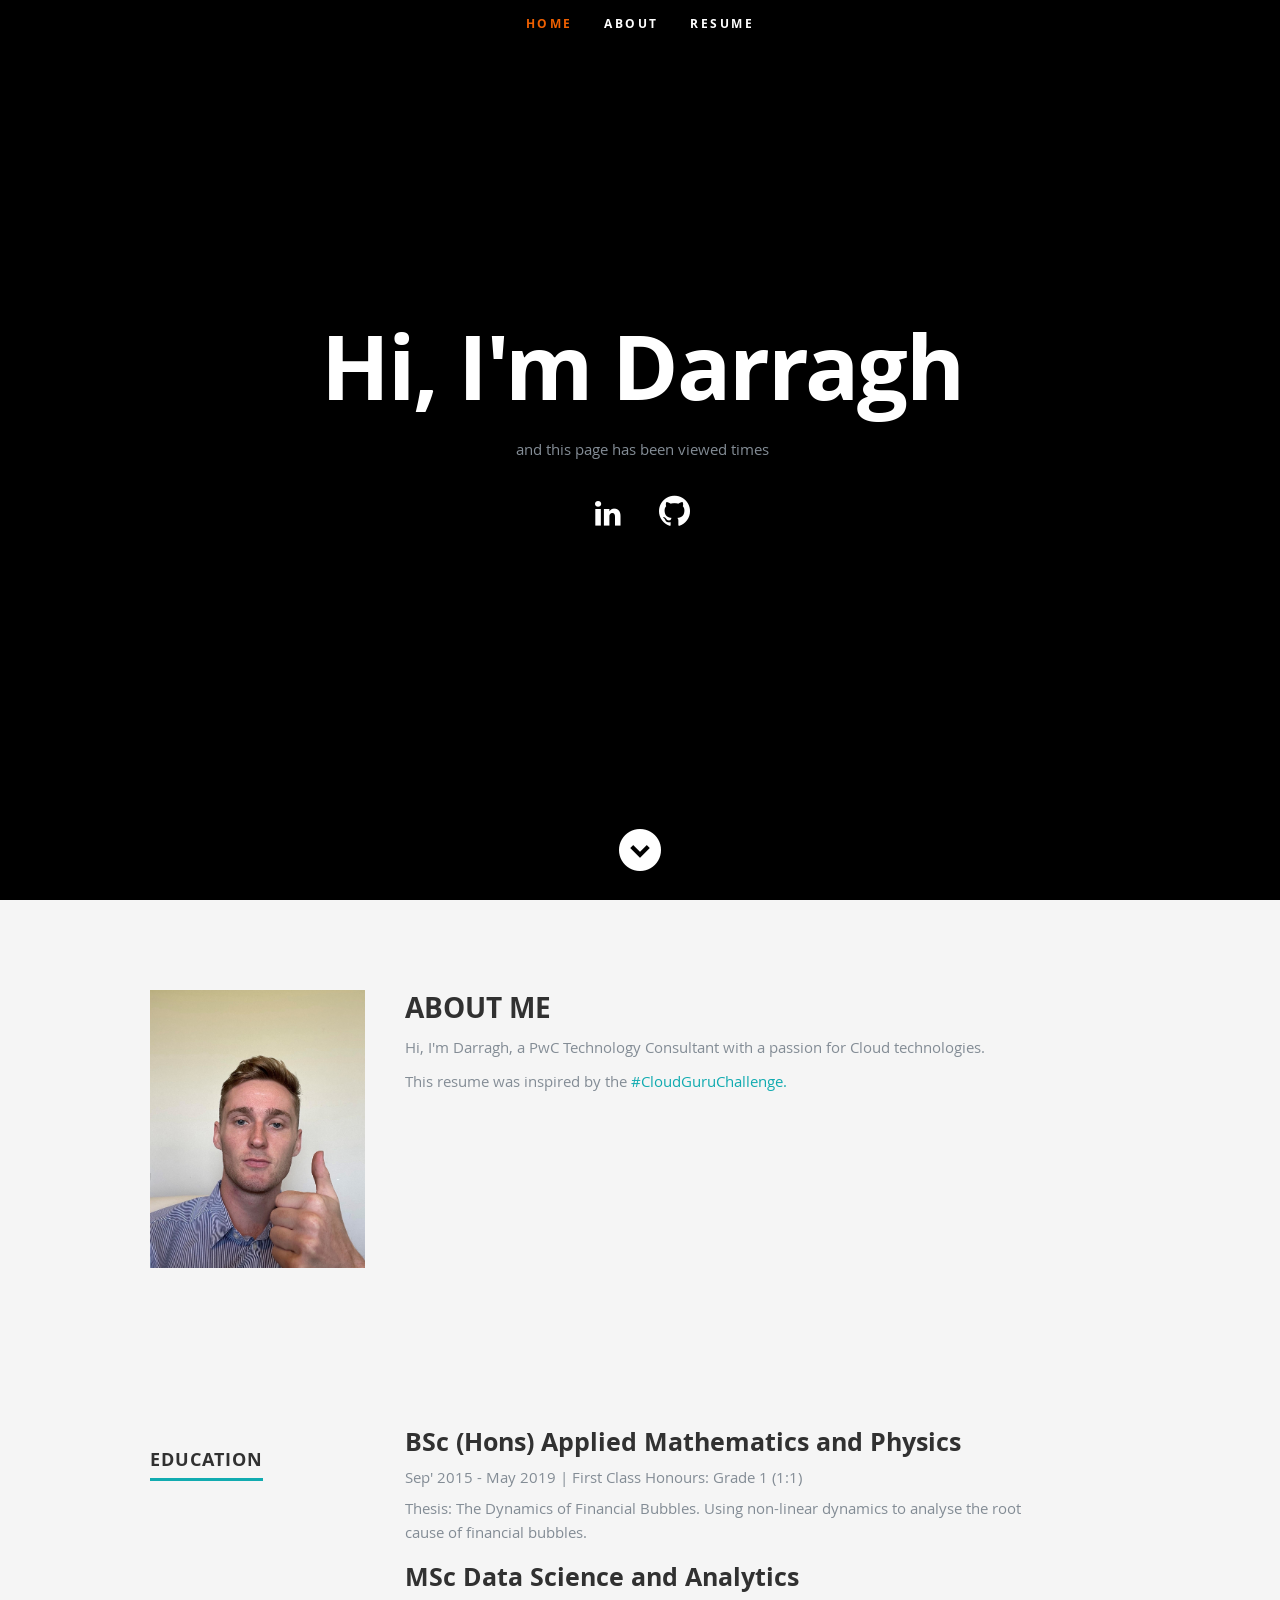
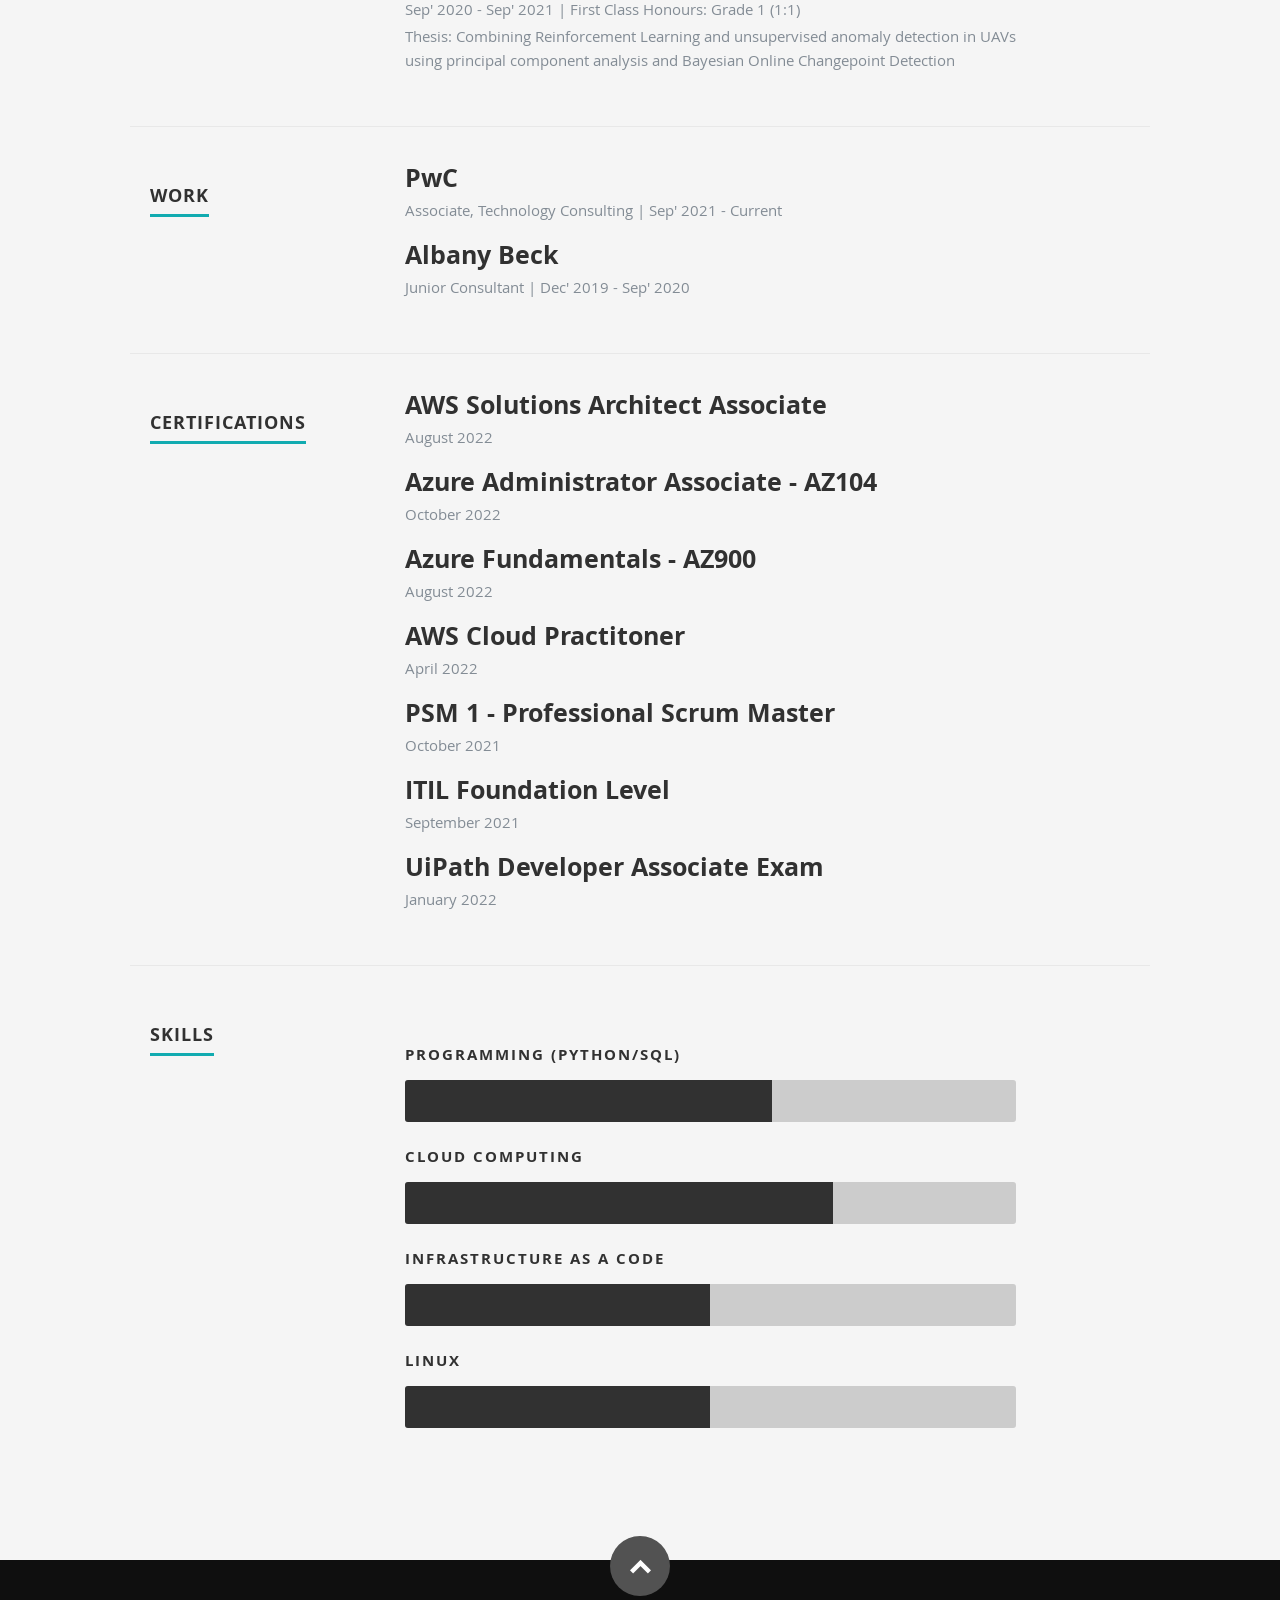
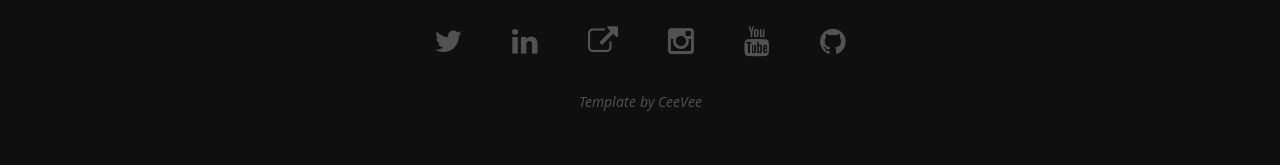
==== index.html @ 1f564bce "second commit - fixing links" ====
<!DOCTYPE html>
<!--[if lt IE 8 ]><html class="no-js ie ie7" lang="en"> <![endif]-->
<!--[if IE 8 ]><html class="no-js ie ie8" lang="en"> <![endif]-->
<!--[if (gte IE 8)|!(IE)]><!--><html class="no-js" lang="en"> <!--<![endif]-->
<head>

   <!--- Basic Page Needs
   ================================================== -->
   <meta charset="utf-8">
	<title>Darragh's Resume</title>
	<meta name="description" content="">
	<meta name="author" content="">

   <!-- Mobile Specific Metas
   ================================================== -->
	<meta name="viewport" content="width=device-width, initial-scale=1, maximum-scale=1">

	<!-- CSS
    ================================================== -->
   <link rel="stylesheet" href="css/default.css">
	<link rel="stylesheet" href="css/layout.css">
   <link rel="stylesheet" href="css/media-queries.css">
   <link rel="stylesheet" href="css/magnific-popup.css">

   <!-- Script
   ================================================== -->
   <script src="js/modernizr.js"></script>
   <script src="main.js"></script>

   <!-- Favicons
	================================================== -->
	<link rel="shortcut icon" href="favicon.png" >

</head>

<body>

   <!-- Header
   ================================================== -->
   <header id="home">

      <nav id="nav-wrap">

         <a class="mobile-btn" href="#nav-wrap" title="Show navigation">Show navigation</a>
	      <a class="mobile-btn" href="#" title="Hide navigation">Hide navigation</a>

         <ul id="nav" class="nav">
            <li class="current"><a class="smoothscroll" href="#home">Home</a></li>
            <li><a class="smoothscroll" href="#about">About</a></li>
	         <li><a class="smoothscroll" href="#resume">Resume</a></li>
         </ul> <!-- end #nav -->

      </nav> <!-- end #nav-wrap -->

      <div class="row banner">
         <div class="banner-text">
            <h1 class="responsive-headline">Hi, I'm Darragh</h1>
            
            <p>and this page has been viewed <a id="counter"></a> times </p>
            <ul class="social">
                <li><a href="www.linkedin.com/in/darragh-corkery"><i class="fa fa-linkedin"></i></a></li>
                <li><a href="https://github.com/DCorkery97/LearningCloud"><i class="fa fa-github" style="font-size:36px"></i></i></a></li>
            </ul>
         </div>
      </div>

      <p class="scrolldown">
         <a class="smoothscroll" href="#about"><i class="icon-down-circle"></i></a>
      </p>

   </header> <!-- Header End -->


   <!-- About Section
   ================================================== -->
   <section id="about" style="padding: 90px 0 72px; background: whitesmoke;">

      <div class="row">

         <div class="three columns">

            <img class="profile-pic"  src="images/headshot2.jpg" alt="" />

         </div>

         <div class="nine columns main-col">

            <h2>ABOUT ME</h2>

            <p> Hi, I'm Darragh, a PwC Technology Consultant with a passion for Cloud technologies. 
               
         </br>
      </br>
       This resume was inspired by the <span><a href="https://acloudguru.com/blog/engineering/cloudguruchallenge-your-resume-in-azure"> #CloudGuruChallenge.</a></span>
            

         </div> <!-- end .main-col -->

      </div>

   </section> <!-- About Section End-->


   <!-- Resume Section
   ================================================== -->
   <section id="resume">

      <!-- Education
      ----------------------------------------------- -->
      <div class="row education">

        <div class="three columns header-col">
           <h1><span>Education</span></h1>
        </div>

        <div class="nine columns main-col">

           <div class="row item">

              <div class="twelve columns">

                 <h3>BSc (Hons) Applied Mathematics and Physics</h3>
                 <br class="info"><em class="date">Sep' 2015 - May 2019 | First Class Honours: Grade 1 (1:1) </br>
                  <p class="Descripton">Thesis: The Dynamics of Financial Bubbles. Using non-linear dynamics to analyse the root cause of financial bubbles. </p>

              </div>

           </div> <!-- item end -->

           <div class="row item">

              <div class="twelve columns">

                 <h3>MSc Data Science and Analytics</h3>
                 <br class="info"><em class="date">Sep' 2020 - Sep' 2021 | First Class Honours: Grade 1 (1:1) </br>
                 <p class="Descripton">Thesis: Combining Reinforcement Learning and unsupervised anomaly detection in UAVs using principal component analysis and Bayesian Online Changepoint Detection</p>

              </div>

           </div> <!-- item end -->

           </div> <!-- item end -->

        </div> <!-- main-col end -->

     </div> <!-- End Education -->
      
      <!-- Work
      ----------------------------------------------- -->
      <div class="row work">

         <div class="three columns header-col">
            <h1><span>Work</span></h1>
         </div>

         <div class="nine columns main-col">

            <div class="row item">

               <div class="twelve columns">

                  <h3>PwC</h3>
                  <br class="info"><em class="date"></em>Associate, Technology Consulting | Sep' 2021 - Current </br>
                  <p></p> 
                 

               </div>

            </div> <!-- item end -->

            <div class="row item">

               <div class="twelve columns">

                  <h3>Albany Beck</h3>
                  <br class="info"><em class="date"></em> Junior Consultant | Dec' 2019 - Sep' 2020 </br>
                  <p></p> 

               

               </div>

            

            </div> <!-- item end -->

         </div> <!-- main-col end -->

      </div> <!-- End Work -->
      <div class="row education">

        <div class="three columns header-col">
           <h1><span>Certifications</span></h1>
        </div>

        <div class="nine columns main-col">

           <div class="row item">

              <div class="twelve columns">

                 <h3>AWS Solutions Architect Associate</h3>
                 <br class="info"><em class="date"></em> August 2022</br>
                 <p></p> 

              </div>

           </div> <!-- item end -->

           
           <div class="row item">

            <div class="twelve columns">

               <h3>Azure Administrator Associate - AZ104</h3>
               <br class="info"><em class="date"></em> October 2022</br>
               <p></p> 

            </div>
         

           </div> <!-- item end -->


           <div class="row item">

            <div class="twelve columns">

               <h3>Azure Fundamentals - AZ900</h3>
               <br class="info"><em class="date"></em> August 2022</br>
               <p></p> 

            </div>
         

           </div> <!-- item end -->
           
           <div class="row item">

            <div class="twelve columns">

               <h3>AWS Cloud Practitoner</h3>
               <br class="info"><em class="date"></em> April 2022</br>
               <p></p> 

            </div>
         

           </div> <!-- item end -->
           
           <div class="row item">

            <div class="twelve columns">

               <h3>PSM 1 - Professional Scrum Master</h3>
               <br class="info"><em class="date"></em> October 2021</br>
               <p></p> 

            </div>
         

           </div> <!-- item end -->
           
           <div class="row item">

            <div class="twelve columns">

               <h3>ITIL Foundation Level</h3>
               <br class="info"><em class="date"></em> September 2021</br>
               <p></p> 

            </div>
         

           </div> <!-- item end -->
           
           <div class="row item">

            <div class="twelve columns">

               <h3>UiPath Developer Associate Exam</h3>
               <br class="info"><em class="date"></em> January 2022</br>
               <p></p> 

            </div>
         

           </div> <!-- item end -->

        </div> <!-- main-col end -->

     </div> <!-- End Education -->

     <!-- Skills
      ----------------------------------------------- -->
      <div class="row skill">

         <div class="three columns header-col">
            <h1><span>Skills</span></h1>
         </div>

         <div class="nine columns main-col">

            </p>

				<div class="bars">

				   <ul class="skills">
					   <li><span class="bar-expand python"></span><em>Programming (Python/SQL)</em></li>
                  <li><span class="bar-expand cloud"></span><em>Cloud Computing</em></li>
						<li><span class="bar-expand iac"></span><em>Infrastructure as a code</em></li>
						<li><span class="bar-expand cli"></span><em> Linux</em></li>
					</ul>

				</div><!-- end skill-bars -->

			</div> <!-- main-col end -->

      </div> <!-- End skills -->

      

   </section> <!-- Resume Section End-->


   <!-- footer
   ================================================== -->
   <footer>

      <div class="row">

         <div class="twelve columns">

            <ul class="social-links">
               <li><a href="https://twitter.com/madebygps"><i class="fa fa-twitter"></i></a></li>
               <li><a href="https://linkedin.com/in/gwyneth-pena"><i class="fa fa-linkedin"></i></a></li>
               <li><a href="https://madebygps.com"><i class="fa fa-external-link"></i></a></li>
               <li><a href="https://instagram.com/madebygps"><i class="fa fa-instagram"></i></a></li>
               <li><a href="https://youtube.com/madebygps"><i class="fa fa-youtube"></i></a></li>
               <li><a href="https://github.com/madebygps/cgc-azure-resume"><i class="fa fa-github"></i></a></li>
            </ul>

            <ul class="copyright">
               <a href="https://www.styleshout.com/free-templates/ceevee/"> Template by CeeVee </a>
                
            </ul>

         </div>

         <div id="go-top"><a class="smoothscroll" title="Back to Top" href="#home"><i class="icon-up-open"></i></a></div>

      </div>

   </footer> <!-- Footer End-->

   <!-- Java Script
   ================================================== -->
   <script src="http://ajax.googleapis.com/ajax/libs/jquery/1.10.2/jquery.min.js"></script>
   <script>window.jQuery || document.write('<script src="js/jquery-1.10.2.min.js"><\/script>')</script>
   <script type="text/javascript" src="js/jquery-migrate-1.2.1.min.js"></script>

   <script src="js/jquery.flexslider.js"></script>
   <script src="js/waypoints.js"></script>
   <script src="js/jquery.fittext.js"></script>
   <script src="js/magnific-popup.js"></script>
   <script src="js/init.js"></script>

</body>

</html>
---- css/default.css ----
/*
=====================================================================
*   Ceevee v1.0 Default Stylesheet
*   url: styleshout.com
*   03-17-2014
=====================================================================

TOC:
a. Webfonts and Icon fonts
b. Reset
c. Default Styles
   1. Basic
   2. Typography
   3. Links
   4. Images
   5. Buttons
   6. Forms
d. Grid
e. Others
   1. Clearing
   2. Misc

=====================================================================  */

/* ------------------------------------------------------------------ */
/* a. Webfonts and Icon fonts
 ------------------------------------------------------------------ */

@import url("fonts.css");
@import url("fontello/css/fontello.css");
@import url("font-awesome/css/font-awesome.min.css");

/* ------------------------------------------------------------------
/* b. Reset
      Adapted from:
      Normalize.css - https://github.com/necolas/normalize.css/
      HTML5 Doctor Reset - html5doctor.com/html-5-reset-stylesheet/
/* ------------------------------------------------------------------ */

html, body, div, span, object, iframe,
h1, h2, h3, h4, h5, h6, p, blockquote, pre,
abbr, address, cite, code,
del, dfn, em, img, ins, kbd, q, samp,
small, strong, sub, sup, var,
b, i,
dl, dt, dd, ol, ul, li,
fieldset, form, label, legend,
table, caption, tbody, tfoot, thead, tr, th, td,
article, aside, canvas, details, figcaption, figure,
footer, header, hgroup, menu, nav, section, summary,
time, mark, audio, video {
   margin: 0;
   padding: 0;
   border: 0;
   outline: 0;
   font-size: 100%;
   vertical-align: baseline;
   background: transparent;
}

article,aside,details,figcaption,figure,
footer,header,hgroup,menu,nav,section {
   display: block;
}

audio,
canvas,
video {
   display: inline-block;
}

audio:not([controls]) {
   display: none;
   height: 0;
}

[hidden] { display: none; }

code, kbd, pre, samp {
   font-family: monospace, serif;
   font-size: 1em;
}

pre {
   white-space: pre;
   white-space: pre-wrap;
   word-wrap: break-word;
}

blockquote, q { quotes: &#8220 &#8220; }

blockquote:before, blockquote:after,
q:before, q:after {
   content: '';
   content: none;
}

ins {
   background-color: #ff9;
   color: #000;
   text-decoration: none;
}

mark {
   background-color: #A7F4F6;
   color: #555;
}

del { text-decoration: line-through; }

abbr[title], dfn[title] {
   border-bottom: 1px dotted;
   cursor: help;
}

table {
   border-collapse: collapse;
   border-spacing: 0;
}


/* ------------------------------------------------------------------ */
/* c. Default and Basic Styles
      Adapted from:
      Skeleton CSS Framework - http://www.getskeleton.com/
      Typeplate Typographic Starter Kit - http://typeplate.com/
/* ------------------------------------------------------------------ */

/*  1. Basic  ------------------------------------------------------- */

*,
*:before,
*:after {
   -moz-box-sizing: border-box;
   -webkit-box-sizing: border-box;
   box-sizing: border-box;
}

html {
   font-size: 62.5%;
   -webkit-font-smoothing: antialiased;
}

body {
   background: #fff;
   font-family: 'opensans-regular', sans-serif;
   font-weight: normal;
   font-size: 15px;
   line-height: 30px;
	color: #838C95;

   -webkit-font-smoothing: antialiased; /* Fix for webkit rendering */
	-webkit-text-size-adjust: 100%;
}

/*  2. Typography
       Vertical rhythm with leading derived from 6
--------------------------------------------------------------------- */

h1, h2, h3, h4, h5, h6 {
   color: #313131;
	font-family: 'opensans-bold', sans-serif;
   font-weight: normal;
}
h1 a, h2 a, h3 a, h4 a, h5 a, h6 a { font-weight: inherit; }
h1 { font-size: 38px; line-height: 42px; margin-bottom: 12px; letter-spacing: -1px; }
h2 { font-size: 28px; line-height: 36px; margin-bottom: 6px; }
h3 { font-size: 22px; line-height: 30px; margin-bottom: 12px; }
h4 { font-size: 20px; line-height: 30px; margin-bottom: 6px; }
h5 { font-size: 18px; line-height: 30px; }
h6 { font-size: 14px; line-height: 30px; }
.subheader { }

p { margin: 0 0 30px 0; }
p img { margin: 0; }
p.lead {
   font: 19px/36px 'opensans-light', sans-serif;
   margin-bottom: 18px;
}

/* for 'em' and 'strong' tags, font-size and line-height should be same with
the body tag due to rendering problems in some browsers */
em { font: 15px/30px 'opensans-italic', sans-serif; }
strong, b { font: 15px/30px 'opensans-bold', sans-serif; }
small { font-size: 11px; line-height: inherit; }

/*	Blockquotes */
blockquote {
   margin: 30px 0px;
   padding-left: 40px;
   position: relative;
}
blockquote:before {
   content: "\201C";
   opacity: 0.45;
   font-size: 80px;
   line-height: 0px;
   margin: 0;
   font-family: arial, sans-serif;

   position: absolute;
   top:  30px;
	left: 0;
}
blockquote p {
   font-family: 'librebaskerville-italic', serif;
   padding: 0;
   font-size: 18px;
   line-height: 36px;
}
blockquote cite {
   display: block;
   font-size: 12px;
   font-style: normal;
   line-height: 18px;
}
blockquote cite:before { content: "\2014 \0020"; }
blockquote cite a,
blockquote cite a:visited { color: #8B9798; border: none }

/* ---------------------------------------------------------------------
/*  Pull Quotes Markup
/*
    <aside class="pull-quote">
		<blockquote>
			<p></p>
		</blockquote>
	 </aside>
/*
/* --------------------------------------------------------------------- */
.pull-quote {
   position: relative;
	padding: 18px 30px 18px 0px;
}
.pull-quote:before,
.pull-quote:after {
	height: 1em;
	opacity: 0.45;
	position: absolute;
	font-size: 80px;
   font-family: Arial, Sans-Serif;
}
.pull-quote:before {
	content: "\201C";
	top:  33px;
	left: 0;
}
.pull-quote:after {
	content: '\201D';
	bottom: -33px;
	right: 0;
}
.pull-quote blockquote {
   margin: 0;
}
.pull-quote blockquote:before {
   content: none;
}

/* Abbreviations */
abbr {
   font-family: 'opensans-bold', sans-serif;
	font-variant: small-caps;
	text-transform: lowercase;
   letter-spacing: .5px;
	color: gray;
}
abbr:hover { cursor: help; }

/* drop cap */
.drop-cap:first-letter {
	float: left;
	margin: 0;
	padding: 14px 6px 0 0;
	font-size: 84px;
	font-family: /* Copperplate */ 'opensans-bold', sans-serif;
   line-height: 60px;
	text-indent: 0;
	background: transparent;
	color: inherit;
}

hr { border: solid #E3E3E3; border-width: 1px 0 0; clear: both; margin: 11px 0 30px; height: 0; }


/*  3. Links  ------------------------------------------------------- */

a, a:visited {
   text-decoration: none;
   outline: 0;
   color: #11ABB0;

   -webkit-transition: color .3s ease-in-out;
   -moz-transition: color .3s ease-in-out;
   -o-transition: color .3s ease-in-out;
   transition: color .3s ease-in-out;
}
a:hover, a:focus { color: #313131; }
p a, p a:visited { line-height: inherit; }


/*  4. List  --------------------------------------------------------- */

ul, ol { margin-bottom: 24px; margin-top: 12px; }
ul { list-style: none outside; }
ol { list-style: decimal; }
ol, ul.square, ul.circle, ul.disc { margin-left: 30px; }
ul.square { list-style: square outside; }
ul.circle { list-style: circle outside; }
ul.disc { list-style: disc outside; }
ul ul, ul ol,
ol ol, ol ul { margin: 6px 0 6px 30px; }
ul ul li, ul ol li,
ol ol li, ol ul li { margin-bottom: 6px; }
li { line-height: 18px; margin-bottom: 12px; }
ul.large li { }
li p { }

/* ---------------------------------------------------------------------
/*  Stats Tab Markup

    <ul class="stats-tabs">
		<li><a href="#">[value]<b>[name]</b></a></li>
	 </ul>

    Extend this object into your markup.
/*
/* --------------------------------------------------------------------- */
.stats-tabs {
   padding: 0;
   margin: 24px 0;
}
.stats-tabs li {
	display: inline-block;
	margin: 0 10px 18px 0;
	padding: 0 10px 0 0;
	border-right: 1px solid #ccc;
}
.stats-tabs li:last-child {
	margin: 0;
	padding: 0;
	border: none;
}
.stats-tabs li a {
	display: inline-block;
	font-size: 22px;
	font-family: 'opensans-bold', sans-serif;
   border: none;
   color: #313131;
}
.stats-tabs li a:hover {
   color:#11ABB0;
}
.stats-tabs li a b {
	display: block;
	margin: 6px 0 0 0;
	font-size: 13px;
	font-family: 'opensans-regular', sans-serif;
   color: #8B9798;
}

/* definition list */
dl { margin: 12px 0; }
dt { margin: 0; color:#11ABB0; }
dd { margin: 0 0 0 20px; }

/* Lining Definition Style Markup */
.lining dt,
.lining dd {
	display: inline;
	margin: 0;
}
.lining dt + dt:before,
.lining dd + dt:before {
	content: "\A";
	white-space: pre;
}
.lining dd + dd:before {
	content: ", ";
}
.lining dd:before {
	content: ": ";
	margin-left: -0.2em;
}

/* Dictionary Definition Style Markup */
.dictionary-style dt {
	display: inline;
	counter-reset: definitions;
}
.dictionary-style dt + dt:before {
	content: ", ";
	margin-left: -0.2em;
}
.dictionary-style dd {
	display: block;
	counter-increment: definitions;
}
.dictionary-style dd:before {
	content: counter(definitions, decimal) ". ";
}

/* Pagination */
.pagination {
   margin: 36px auto;
   text-align: center;
}
.pagination ul li {
   display: inline-block;
   margin: 0;
   padding: 0;
}
.pagination .page-numbers {
   font: 15px/18px 'opensans-bold', sans-serif;
   display: inline-block;
   padding: 6px 10px;
   margin-right: 3px;
   margin-bottom: 6px;
	color: #6E757C;
	background-color: #E6E8EB;

	-webkit-transition: all 200ms ease-in-out;
	-moz-transition: all 200ms ease-in-out;
	-o-transition: all 200ms ease-in-out;
	-ms-transition: all 200ms ease-in-out;
	transition: all 200ms ease-in-out;

   -moz-border-radius: 3px;
   -webkit-border-radius: 3px;
   -khtml-border-radius: 3px;
	border-radius: 3px;
}
.pagination .page-numbers:hover {
   background: #838A91;
   color: #fff;
}
.pagination .current,
.pagination .current:hover {
   background-color: #11ABB0;
   color: #fff;
}
.pagination .inactive,
.pagination .inactive:hover {
   background-color: #E6E8EB;
	color: #A9ADB2;
}
.pagination .prev, .pagination .next {}

/*  5. Images  --------------------------------------------------------- */

img {
   max-width: 100%;
   height: auto;
}
img.pull-right { margin: 12px 0px 0px 18px; }
img.pull-left { margin: 12px 18px 0px 0px; }

/*  6. Buttons  --------------------------------------------------------- */

.button,
.button:visited,
button,
input[type="submit"],
input[type="reset"],
input[type="button"] {
   font: 16px/30px 'opensans-bold', sans-serif;
   background: #11ABB0;
   display: inline-block;
	text-decoration: none;
   letter-spacing: 0;
   color: #fff;
	padding: 12px 20px;
	margin-bottom: 18px;
   border: none;
   cursor: pointer;
   height: auto;

   -webkit-transition: all .2s ease-in-out;
	-moz-transition: all .2s ease-in-out;
	-o-transition: all .2s ease-in-out;
	-ms-transition: all .2s ease-in-out;
	transition: all .2s ease-in-out;

   -moz-border-radius: 3px;
   -webkit-border-radius: 3px;
   -khtml-border-radius: 3px;
   border-radius: 3px;
}

.button:hover,
button:hover,
input[type="submit"]:hover,
input[type="reset"]:hover,
input[type="button"]:hover {
   background: #3d4145;
   color: #fff;
}

.button:active,
button:active,
input[type="submit"]:active,
input[type="reset"]:active,
input[type="button"]:active {
   background: #3d4145;
   color: #fff;
}

.button.full-width,
button.full-width,
input[type="submit"].full-width,
input[type="reset"].full-width,
input[type="button"].full-width {
	width: 100%;
	padding-left: 0 !important;
	padding-right: 0 !important;
	text-align: center;
}

/* Fix for odd Mozilla border & padding issues */
button::-moz-focus-inner,
input::-moz-focus-inner {
    border: 0;
    padding: 0;
}


/*  7. Forms  --------------------------------------------------------- */

form { margin-bottom: 24px; }
fieldset { margin-bottom: 24px; }

input[type="text"],
input[type="password"],
input[type="email"],
textarea,
select {
   display: block;
   padding: 18px 15px;
   margin: 0 0 24px 0;
   border: 0;
   outline: none;
   vertical-align: middle;
   min-width: 225px;
	max-width: 100%;
   font-size: 15px;
   line-height: 4px;
	color: #647373;
	background: #D3D9D9;

}
br {
  content: "";
  margin: 1em;
  display: block;
  font-size: 24%;
}

/* select { padding: 0;
   width: 220px;
   } */

input[type="text"]:focus,
input[type="password"]:focus,
input[type="email"]:focus,
textarea:focus {
   color: #B3B7BC;
	background-color: #3d4145;
}

textarea { min-height: 220px; }

label,
legend {
   font: 16px/24px 'opensans-bold', sans-serif;
	margin: 12px 0;
   color: #3d4145;
   display: block;
}
label span,
legend span {
	color: #8B9798;
   font: 14px/24px 'opensans-regular', sans-serif;
}

input[type="checkbox"],
input[type="radio"] {
    font-size: 15px;
    color: #737373;
}

input[type="checkbox"] { display: inline; }

/* ------------------------------------------------------------------ */
/* d. Grid
---------------------------------------------------------------------
   gutter = 40px.
/* ------------------------------------------------------------------ */

/* default
--------------------------------------------------------------- */
.row {
   width: 96%;
   max-width: 1020px;
   margin: 0 auto;
}
/* fixed width for IE8 */
.ie .row { width: 1000px ; }

.narrow .row { max-width: 980px; }

.row .row { width: auto; max-width: none; margin: 0 -20px; }

/* row clearing */
.row:before,
.row:after {
    content: " ";
    display: table;
}
.row:after {
    clear: both;
}

.column, .columns {
   position: relative;
   padding: 0 20px;
   min-height: 1px;
   float: left;
}
.column.centered, .columns.centered  {
    float: none;
    margin: 0 auto;
}

/* removed gutters */
.row.collapsed > .column,
.row.collapsed > .columns,
.column.collapsed, .columns.collapsed  { padding: 0; }

[class*="column"] + [class*="column"]:last-child { float: right; }
[class*="column"] + [class*="column"].end { float: right; }

/* column widths */
.row .one         { width: 8.33333%; }
.row .two         { width: 16.66667%; }
.row .three       { width: 25%; }
.row .four        { width: 33.33333%; }
.row .five        { width: 41.66667%; }
.row .six         { width: 50%; }
.row .seven       { width: 58.33333%; }
.row .eight       { width: 66.66667%; }
.row .nine        { width: 75%; }
.row .ten         { width: 83.33333%; }
.row .eleven      { width: 91.66667%; }
.row .twelve      { width: 100%; }

/* Offsets */
.row .offset-1    { margin-left: 8.33333%; }
.row .offset-2    { margin-left: 16.66667%; }
.row .offset-3    { margin-left: 25%; }
.row .offset-4    { margin-left: 33.33333%; }
.row .offset-5    { margin-left: 41.66667%; }
.row .offset-6    { margin-left: 50%; }
.row .offset-7    { margin-left: 58.33333%; }
.row .offset-8    { margin-left: 66.66667%; }
.row .offset-9    { margin-left: 75%; }
.row .offset-10   { margin-left: 83.33333%; }
.row .offset-11   { margin-left: 91.66667%; }

/* Push/Pull */
.row .push-1      { left: 8.33333%; }
.row .pull-1      { right: 8.33333%; }
.row .push-2      { left: 16.66667%; 	}
.row .pull-2      { right: 16.66667%; }
.row .push-3      { left: 25%; }
.row .pull-3      { right: 25%;	}
.row .push-4      { left: 33.33333%; }
.row .pull-4      { right: 33.33333%; }
.row .push-5      { left: 41.66667%; }
.row .pull-5      { right: 41.66667%; }
.row .push-6      { left: 50%; }
.row .pull-6      { right: 50%; }
.row .push-7      { left: 58.33333%; }
.row .pull-7      { right: 58.33333%; }
.row .push-8      { left: 66.66667%; 	}
.row .pull-8      { right: 66.66667%; }
.row .push-9      { left: 75%; }
.row .pull-9      { right: 75%; }
.row .push-10     { left: 83.33333%; }
.row .pull-10     { right: 83.33333%; }
.row .push-11     { left: 91.66667%; }
.row .pull-11     { right: 91.66667%; }

/* block grids
--------------------------------------------------------------------- */
.bgrid-sixths [class*="column"]   { width: 16.66667%; }
.bgrid-quarters [class*="column"] { width: 25%; }
.bgrid-thirds [class*="column"]   { width: 33.33333%; }
.bgrid-halves [class*="column"]   { width: 50%; }

[class*="bgrid"] [class*="column"] + [class*="column"]:last-child { float: left; }

/* Left clearing for block grid columns - columns that changes width in
different screen sizes. Allows columns with different heights to align
properly.
--------------------------------------------------------------------- */
.first { clear: left; }   /* first column in default screen */
.s-first { clear: none; } /* first column in smaller screens */

/* smaller screens
--------------------------------------------------------------- */
@media only screen and (max-width: 900px) {

   /* block grids on small screens */
   .s-bgrid-sixths [class*="column"]   { width: 16.66667%; }
   .s-bgrid-quarters [class*="column"] { width: 25%; }
   .s-bgrid-thirds [class*="column"]   { width: 33.33333%; }
   .s-bgrid-halves [class*="column"]   { width: 50%; }

   /* block grids left clearing */
   .first { clear: none; }
   .s-first { clear: left; }

}

/* mobile wide/smaller tablets
--------------------------------------------------------------- */
@media only screen and (max-width: 767px) {

   .row {
	   width: 460px;
	   margin: 0 auto;
      padding: 0;
	}
   .column, .columns {
	   width: auto !important;
	   float: none;
	   margin-left: 0;
	   margin-right: 0;
      padding: 0 30px;
   }
   .row .row { width: auto; max-width: none; margin: 0 -30px; }

   [class*="column"] + [class*="column"]:last-child { float: none; }
   [class*="bgrid"] [class*="column"] + [class*="column"]:last-child { float: none; }

   /* Offsets */
   .row .offset-1    { margin-left: 0%; }
   .row .offset-2    { margin-left: 0%; }
   .row .offset-3    { margin-left: 0%; }
   .row .offset-4    { margin-left: 0%; }
   .row .offset-5    { margin-left: 0%; }
   .row .offset-6    { margin-left: 0%; }
   .row .offset-7    { margin-left: 0%; }
   .row .offset-8    { margin-left: 0%; }
   .row .offset-9    { margin-left: 0%; }
   .row .offset-10   { margin-left: 0%; }
   .row .offset-11   { margin-left: 0%; }
}

/* mobile narrow
--------------------------------------------------------------- */
@media only screen and (max-width: 460px) {

   .row { width: auto; }

}

/* larger screens
--------------------------------------------------------------- */
@media screen and (min-width: 1200px) {

   .wide .row { max-width: 1180px; }

}

/* ------------------------------------------------------------------ */
/* e. Others
/* ------------------------------------------------------------------ */

/*  1. Clearing
    (http://nicolasgallagher.com/micro-clearfix-hack/
--------------------------------------------------------------------- */

.cf:before,
.cf:after {
    content: " ";
    display: table;
}
.cf:after {
    clear: both;
}

/*  2. Misc -------------------------------------------------------- */

.remove-bottom { margin-bottom: 0 !important; }
.half-bottom { margin-bottom: 12px !important; }
.add-bottom { margin-bottom: 24px !important; }
.no-border { border: none; }

.text-center  { text-align: center !important; }
.text-left    { text-align: left !important; }
.text-right   { text-align: right !important; }
.pull-left    { float: left !important; }
.pull-right   { float: right !important; }
.align-center {
	margin-left: auto !important;
	margin-right: auto !important;
	text-align: center !important;
}
---- css/layout.css ----
/*
=====================================================================
*   Ceevee v1.0 Layout Stylesheet
*   url: styleshout.com
*   03-18-2014
=====================================================================

   TOC:
   a. General Styles
   b. Header Styles
   c. About Section
   d. Resume Section
   e. Portfolio Section
   f. Call To Action Section
   g. Testimonials Section
   h. Contact Section
   i. Footer

===================================================================== */

/* ------------------------------------------------------------------ */
/* a. General Styles
/* ------------------------------------------------------------------ */

body { background: #0f0f0f; }

/* ------------------------------------------------------------------ */
/* b. Header Styles
/* ------------------------------------------------------------------ */

header {
   position: relative;
   height: 800px;
   min-height: 500px;
   width: 100%;
   /*background: #161415 url(../images/header-background.jpg) no-repeat top center;
   */
   background-color: black;
   background-size: cover !important;
	-webkit-background-size: cover !important;
   text-align: center;
   overflow: hidden;
}

/* vertically center banner section */
header:before {
   content: '';
   display: inline-block;
   vertical-align: middle;
   height: 100%;
}
header .banner {
   display: inline-block;
   vertical-align: middle;
   margin: 0 auto;
   width: 85%;
   padding-bottom: 30px;s
   text-align: center;
}

header .banner-text { width: 100%; }
header .banner-text h1 {
   font: 90px/1.1em 'opensans-bold', sans-serif;
   color: #fff;
   letter-spacing: -2px;
   margin: 0 auto 18px auto;
   text-shadow: 0px 1px 3px rgba(0, 0, 0, .8);
}
header .banner-text h3 {
   font: 18px/1.9em 'librebaskerville-regular', serif;
   color: #A8A8A8;
   margin: 0 auto;
   width: 70%;
   text-shadow: 0px 1px 2px rgba(0, 0, 0, .5);
}
header .banner-text h3 span,
header .banner-text h3 a {
   color: #fff;
}
header .banner-text hr {
   width: 60%;
   margin: 18px auto 24px auto;
   border-color: #2F2D2E;
   border-color: rgba(150, 150, 150, .1);
}

/* header social links */
header .social {
   margin: 24px 0;
   padding: 0;
   font-size: 30px;
   text-shadow: 0px 1px 2px rgba(0, 0, 0, .8);
}
header .social li {
   display: inline-block;
   margin: 0 15px;
   padding: 0;
}
header .social li a { color: #fff; }
header .social li a:hover { color: #11ABB0; }

/* scrolldown link */
header .scrolldown a {
   position: absolute;
   bottom: 30px;
   left: 50%;
   margin-left: -29px;
   color: #fff;
   display: block;
   height: 42px;
   width: 42px;
   font-size: 42px;
   line-height: 42px;
   color: #fff;
   border-radius: 100%;

   -webkit-transition: all .3s ease-in-out;
   -moz-transition: all .3s ease-in-out;
   -o-transition: all .3s ease-in-out;
   transition: all .3s ease-in-out;
}
header .scrolldown a:hover { color: #11ABB0; }

/* primary navigation
--------------------------------------------------------------------- */
#nav-wrap ul, #nav-wrap li, #nav-wrap a {
	 margin: 0;
	 padding: 0;
	 border: none;
	 outline: none;
}

/* nav-wrap */
#nav-wrap {
   font: 12px 'opensans-bold', sans-serif;
   width: 100%;
   text-transform: uppercase;
   letter-spacing: 2.5px;
   margin: 0 auto;
   z-index: 100;
   position: fixed;
   left: 0;
   top: 0;
}
.opaque { background-color: #333; }

/* hide toggle button */
#nav-wrap > a.mobile-btn { display: none; }

ul#nav {
   min-height: 48px;
   width: auto;

   /* center align the menu */
   text-align: center;
}
ul#nav li {
   position: relative;
   list-style: none;
   height: 48px;
   display: inline-block;
}

/* Links */
ul#nav li a {

/* 8px padding top + 8px padding bottom + 32px line-height = 48px */

   display: inline-block;
   padding: 8px 13px;
   line-height: 32px;
	text-decoration: none;
   text-align: left;
   color: #fff;

	-webkit-transition: color .2s ease-in-out;
	-moz-transition: color .2s ease-in-out;
	-o-transition: color .2s ease-in-out;
	-ms-transition: color .2s ease-in-out;
	transition: color .2s ease-in-out;
}

ul#nav li a:active { background-color: transparent !important; }
ul#nav li.current a { color: #F06000; }


/* ------------------------------------------------------------------ */
/* c. About Section
/* ------------------------------------------------------------------ */

#aboutme {
   background: #36454F;
   padding-top: 96px;
   padding-bottom: 66px;
   overflow: hidden;
}

#aboutme a, #aboutme a:visited  { color: #fff; }
#aboutme a:hover, #aboutme a:focus { color: #11ABB0; }

#aboutme h2 {
   font: 22px/30px 'opensans-bold', sans-serif;
   color: #fff;
   margin-bottom: 12px;
}
#aboutme p {
   line-height: 30px;
   color: #7A7A7A;
}
#aboutme .sample {
   position: relative;
   width: 120px;
   height: 120px;
   border-radius: 100%;
}
#aboutme .contact-details { width: 41.66667%; }
#aboutme .download {
   width: 58.33333%;
   padding-top: 6px;
}
#aboutme .main-col { padding-right: 5%; }
#aboutme .download .button {
   margin-top: 6px;
   background: #444;
}
#aboutme .download .button:hover {
   background: #fff;
   color: #2B2B2B;
}
#aboutme .download .button i {
   margin-right: 15px;
   font-size: 20px;
}


/* ------------------------------------------------------------------ */
/* d. Resume Section
/* ------------------------------------------------------------------ */

#resume {
   background:whitesmoke;
   padding-top: 90px;
   padding-bottom: 72px;
   overflow: hidden;
}

#resume a, #resume a:visited  { color: #11ABB0; }
#resume a:hover, #resume a:focus { color: #313131; }

#resume h1 {
   font: 18px/24px 'opensans-bold', sans-serif;
   text-transform: uppercase;
   letter-spacing: 1px;
}
#resume h1 span {
   border-bottom: 3px solid #11ABB0;
   padding-bottom: 6px;
}
#resume h3 {
   font: 25px/30px 'opensans-bold', sans-serif;
   line-height: 5px;
}

#resume .header-col { padding-top: 9px; }
#resume .main-col { padding-right: 10%; }

.education, .work {
   margin-bottom: 48px;
   padding-bottom: 24px;
   border-bottom: 1px solid #E8E8E8;
}
#resume .info {
   font: 16px/24px 'librebaskerville-italic', serif;
   color: #6E7881;
   margin-bottom: 18px;
   margin-top: 9px;
}
#resume .info span {
   margin-right: 5px;
   margin-left: 5px;
}
#resume .date {
   font: 15px/24px 'opensans-regular', sans-serif;
   margin-top: 6px;
}

/*----------------------------------------------*/
/*	Skill Bars
/*----------------------------------------------*/

.bars {
	width: 95%;
	float: left;
	padding: 0;
	text-align: left;
}
.bars .skills {
  	margin-top: 36px;
   list-style: none;
}
.bars li {
   position: relative;
  	margin-bottom: 60px;
  	background: #ccc;
  	height: 42px;
  	border-radius: 3px;
}
.bars li em {
	font: 15px 'opensans-bold', sans-serif;
   color: #313131;
	text-transform: uppercase;
   letter-spacing: 2px;
	font-weight: normal;
   position: relative;
	top: -36px;
}
.bar-expand {
   position: absolute;
   left: 0;
   top: 0;

   margin: 0;
   padding-right: 24px;
  	background: #313131;
   display: inline-block;
  	height: 42px;
   line-height: 42px;
   border-radius: 3px 0 0 3px;
}

.python {
  	width: 60%;
  	-moz-animation: photoshop 2s ease;
  	-webkit-animation: photoshop 2s ease;
}
.cloud {
  	width: 70%;
  	-moz-animation: illustrator 2s ease;
  	-webkit-animation: illustrator 2s ease;
}
.iac {
  	width: 50%;
  	-moz-animation: wordpress 2s ease;
  	-webkit-animation: wordpress 2s ease;
}
.cli {
  	width: 50%;
  	-moz-animation: css 2s ease;
  	-webkit-animation: css 2s ease;
}
.html5 {
  	width: 80%;
  	-moz-animation: html5 2s ease;
  	-webkit-animation: html5 2s ease;
}
.jquery {
  	width: 50%;
  	-moz-animation: jquery 2s ease;
  	-webkit-animation: jquery 2s ease;
}

@-moz-keyframes photoshop {
  0%   { width: 0px;  }
  100% { width: 60%;  }
}
@-moz-keyframes illustrator {
  0%   { width: 0px;  }
  100% { width: 55%;  }
}
@-moz-keyframes wordpress {
  0%   { width: 0px;  }
  100% { width: 50%;  }
}
@-moz-keyframes css {
  0%   { width: 0px;  }
  100% { width: 90%;  }
}
@-moz-keyframes html5 {
  0%   { width: 0px;  }
  100% { width: 80%;  }
}
@-moz-keyframes jquery {
  0%   { width: 0px;  }
  100% { width: 50%;  }
}

@-webkit-keyframes photoshop {
  0%   { width: 0px;  }
  100% { width: 60%;  }
}
@-webkit-keyframes illustrator {
  0%   { width: 0px;  }
  100% { width: 55%;  }
}
@-webkit-keyframes wordpress {
  0%   { width: 0px;  }
  100% { width: 50%;  }
}
@-webkit-keyframes css {
  0%   { width: 0px;  }
  100% { width: 90%;  }
}
@-webkit-keyframes html5 {
  0%   { width: 0px;  }
  100% { width: 80%;  }
}
@-webkit-keyframes jquery {
  0%   { width: 0px;  }
  100% { width: 50%;  }
}

/* ------------------------------------------------------------------ */
/* e. Portfolio Section
/* ------------------------------------------------------------------ */

#portfolio {
   background: #03f7f7;
   padding-top: 90px;
   padding-bottom: 60px;
}
#portfolio h1 {
   font: 15px/24px 'opensans-semibold', sans-serif;
   text-transform: uppercase;
   letter-spacing: 1px;
   text-align: center;
   margin-bottom: 48px;
   color: #95A3A3;
}

/* Portfolio Content */
#portfolio-wrapper .columns { margin-bottom: 36px; }
.portfolio-item .item-wrap {
   background: #fff;
   overflow: hidden;
   position: relative;

   -webkit-transition: all 0.3s ease-in-out;
	-moz-transition: all 0.3s ease-in-out;
	-o-transition: all 0.3s ease-in-out;
	-ms-transition: all 0.3s ease-in-out;
	transition: all 0.3s ease-in-out;
}
.portfolio-item .item-wrap a {
   display: block;
   cursor: pointer;
}

/* overlay */
.portfolio-item .item-wrap .overlay {
   position: absolute;
   left: 0;
   top: 0;
   width: 100%;
   height: 100%;

	opacity: 0;
	-moz-opacity: 0;
	filter:alpha(opacity=0);

   -webkit-transition: opacity 0.3s ease-in-out;
	-moz-transition: opacity 0.3s ease-in-out;
	-o-transition: opacity 0.3s ease-in-out;
	transition: opacity 0.3s ease-in-out;

   background: url(../images/overlay-bg.png) repeat;
}
.portfolio-item .item-wrap .link-icon {
   display: block;
   color: #fff;
   height: 30px;
   width: 30px;
   font-size: 18px;
   line-height: 30px;
   text-align: center;

   opacity: 0;
	-moz-opacity: 0;
	filter:alpha(opacity=0);

   -webkit-transition: opacity 0.3s ease-in-out;
	-moz-transition: opacity 0.3s ease-in-out;
	-o-transition: opacity 0.3s ease-in-out;
	transition: opacity 0.3s ease-in-out;

   position: absolute;
   top: 50%;
   left: 50%;
   margin-left: -15px;
   margin-top: -15px;
}
.portfolio-item .item-wrap img {
   vertical-align: bottom;
}
.portfolio-item .portfolio-item-meta { padding: 18px }
.portfolio-item .portfolio-item-meta h5 {
   font: 14px/21px 'opensans-bold', sans-serif;
   color: #fff;
}
.portfolio-item .portfolio-item-meta p {
   font: 12px/18px 'opensans-light', sans-serif;
   color: #c6c7c7;
   margin-bottom: 0;
}

/* on hover */
.portfolio-item:hover .overlay {
	opacity: 1;
	-moz-opacity: 1;
	filter:alpha(opacity=100);
}
.portfolio-item:hover .link-icon {
   opacity: 1;
	-moz-opacity: 1;
	filter:alpha(opacity=100);
}

/* popup modal */
.popup-modal {
	max-width: 550px;
	background: #fff;
	position: relative;
	margin: 0 auto;
}
.popup-modal .description-box { padding: 12px 36px 18px 36px; }
.popup-modal .description-box h4 {
   font: 15px/24px 'opensans-bold', sans-serif;
	margin-bottom: 12px;
   color: #111;
}
.popup-modal .description-box p {
	font: 14px/24px 'opensans-regular', sans-serif;
   color: #A1A1A1;
   margin-bottom: 12px;
}
.popup-modal .description-box .categories {
   font: 11px/21px 'opensans-light', sans-serif;
   color: #A1A1A1;
   text-transform: uppercase;
   letter-spacing: 2px;
   display: block;
   text-align: left;
}
.popup-modal .description-box .categories i {
   margin-right: 8px;
}
.popup-modal .link-box {
   padding: 18px 36px;
   background: #111;
   text-align: left;
}
.popup-modal .link-box a {
   color: #fff;
	font: 11px/21px 'opensans-bold', sans-serif;
	text-transform: uppercase;
   letter-spacing: 3px;
   cursor: pointer;
}
.popup-modal a:hover {	color: #00CCCC; }
.popup-modal a.popup-modal-dismiss { margin-left: 24px; }


/* fadein/fadeout effect for modal popup
/* ------------------------------------------------------------------ */

/* content at start */
.mfp-fade.mfp-wrap .mfp-content .popup-modal {
   opacity: 0;
   -webkit-transition: all 200ms ease-in-out;
	-moz-transition: all 200ms ease-in-out;
	-o-transition: all 200ms ease-in-out;
	-ms-transition: all 200ms ease-in-out;
   transition: all 200ms ease-in-out;
}
/* content fadein */
.mfp-fade.mfp-wrap.mfp-ready .mfp-content .popup-modal {
   opacity: 1;
}
/* content fadeout */
.mfp-fade.mfp-wrap.mfp-removing .mfp-content .popup-modal {
   opacity: 0;
}

/* ------------------------------------------------------------------ */
/* f. Call To Action Section
/* ------------------------------------------------------------------ */

#call-to-action {
   background: #212121;
   padding-top: 66px;
   padding-bottom: 48px;
}
#call-to-action h1 {
   font: 18px/24px 'opensans-bold', sans-serif;
   text-transform: uppercase;
   letter-spacing: 3px;
   color: #fff;
}
#call-to-action h1 span { display: none; }
#call-to-action .header-col h1:before {
   font-family: 'FontAwesome';
   content: "\f0ac";
	padding-right: 10px;
	font-size: 72px;
   line-height: 72px;
   text-align: left;
   float: left;
   color: #fff;
}
#call-to-action .action {
   margin-top: 12px;
}
#call-to-action h2 {
   font: 28px/36px 'opensans-bold', sans-serif;
   color: #EBEEEE;
   margin-bottom: 6px;
}
#call-to-action h2 a {
   color: inherit;
}
#call-to-action p {
   color: #636363;
   font-size: 17px;
}
/*#
call-to-action .button {
	color:#fff;
   background: #0D0D0D;
}
*/
#call-to-action .button:hover,
#call-to-action .button:active {
   background: #FFFFFF;
   color: #0D0D0D;
}
#call-to-action p span {
	font-family: 'opensans-semibold', sans-serif; 
	color: #D8D8D8;
}

/* ------------------------------------------------------------------
/* g. Testimonials
/* ------------------------------------------------------------------ */

#testimonials {
   background: #1F1F1F url(../images/testimonials-bg.jpg) no-repeat center center;
   background-size: cover !important;
	-webkit-background-size: cover !important;
   background-attachment: fixed;

   position: relative;
   min-height: 200px;
   width: 100%;
   overflow: hidden;
}
#testimonials .text-container {
   padding-top: 96px;
   padding-bottom: 66px;
}
#testimonials h1 {
   font: 18px/24px 'opensans-bold', sans-serif;   
   text-transform: uppercase;
   letter-spacing: 3px;
   color: #fff;
}
#testimonials h1 span { display: none; }
#testimonials .header-col { padding-top: 9px; }
#testimonials .header-col h1:before {
   font-family: 'FontAwesome';
   content: "\f10d";
	padding-right: 10px;
	font-size: 72px;
   line-height: 72px;
   text-align: left;
   float: left;
   color: #fff;
}

/*	Blockquotes */
#testimonials blockquote {
   margin: 0 0px 30px 0px;
   padding-left: 0;
   position: relative;
   text-shadow: 0px 1px 3px rgba(0, 0, 0, 1);
}
#testimonials blockquote:before { content: none; }
#testimonials blockquote p {
   font-family: 'librebaskerville-italic', serif;
   padding: 0;
   font-size: 24px;
   line-height: 48px;
   color: #fff
}
#testimonials blockquote cite {
   display: block;
   font-size: 12px;
   font-style: normal;
   line-height: 18px;
   color: #fff;
}
#testimonials blockquote cite:before { content: "\2014 \0020"; }
#testimonials blockquote cite a,
#testimonials blockquote cite a:visited { color: #8B9798; border: none }

/* Flex Slider
/* ------------------------------------------------------------------ */

/* Reset */
.flexslider a:active,
.flexslider a:focus  { outline: none; }
.slides,
.flex-control-nav,
.flex-direction-nav { margin: 0; padding: 0; list-style: none; }
.slides li { margin: 0; padding: 0;}

/* Necessary Styles */
.flexslider {
   position: relative;
   zoom: 1;
   margin: 0;
   padding: 0;
}
.flexslider .slides { zoom: 1; }
.flexslider .slides > li { position: relative; }

/* Hide the slides before the JS is loaded. Avoids image jumping */
.flexslider .slides > li { display: none; -webkit-backface-visibility: hidden; }
/* Suggested container for slide animation setups. Can replace this with your own */
.flex-container { zoom: 1; position: relative; }

/* Clearfix for .slides */
.slides:before,
.slides:after {
   content: " ";
   display: table;
}
.slides:after {
   clear: both;
}

/* No JavaScript Fallback */
/* If you are not using another script, such as Modernizr, make sure you
 * include js that eliminates this class on page load */
.no-js .slides > li:first-child { display: block; }

/* Slider Styles */
.slides { zoom: 1; }
.slides > li {
   /*margin-right: 5px; */
   overflow: hidden;
}

/* Control Nav */
.flex-control-nav {
    width: 100%;
    position: absolute;
    bottom: -20px;
    text-align: left;
}
.flex-control-nav li {
    margin: 0 6px;
    display: inline-block;
    zoom: 1;
    *display: inline;
}
.flex-control-paging li a {
    width: 12px;
    height: 12px;
    display: block;
    background: #ddd;
    background: rgba(255, 255, 255, .3);
    cursor: pointer;
    text-indent: -9999px;
    -webkit-border-radius: 20px;
    -moz-border-radius: 20px;
    -o-border-radius: 20px;
    border-radius: 20px;
    box-shadow: inset 0 0 3px rgba(255, 255, 255, .3);
}
.flex-control-paging li a:hover {
    background: #CCC;
    background: rgba(255, 255, 255, .7);
}
.flex-control-paging li a.flex-active {
    background: #fff;
    background: rgba(255, 255, 255, .9);
    cursor: default;
}

/* ------------------------------------------------------------------ */
/* h. Contact Section
/* ------------------------------------------------------------------ */

#contact {
   background: #191919;
   padding-top: 96px;
   padding-bottom: 102px;
   color: #636363;
}
#contact .section-head { margin-bottom: 42px; }

#contact a, #contact a:visited  { color: #11ABB0; }
#contact a:hover, #contact a:focus { color: #fff; }

#contact h1 {
   font: 18px/24px 'opensans-bold', sans-serif;
   text-transform: uppercase;
   letter-spacing: 3px;
   color: #EBEEEE;
   margin-bottom: 6px;
}
#contact h1 span { display: none; }
#contact h1:before {
   font-family: 'FontAwesome';
   content: "\f0e0";
	padding-right: 10px;
	font-size: 72px;
   line-height: 72px;
   text-align: left;
   float: left;
   color: #ebeeee;
}

#contact h4 {
   font: 16px/24px 'opensans-bold', sans-serif;
   color: #EBEEEE;
   margin-bottom: 6px;
}
#contact p.lead {
   font: 18px/36px 'opensans-light', sans-serif;
   padding-right: 3%;
}
#contact .header-col { padding-top: 6px; }


/* contact form */
#contact form { margin-bottom: 30px; }
#contact label {
   font: 15px/24px 'opensans-bold', sans-serif;
   margin: 12px 0;
   color: #EBEEEE;
	display: inline-block;
	float: left;
   width: 26%;
}
#contact input,
#contact textarea,
#contact select {
   padding: 18px 20px;
	color: #eee;
	background: #373233;
	margin-bottom: 42px;
	border: 0;
	outline: none;
   font-size: 15px;
   line-height: 24px;
   width: 65%;
}
#contact input:focus,
#contact textarea:focus,
#contact select:focus {
	color: #fff;
	background-color: #11ABB0;
}
#contact button.submit {
	text-transform: uppercase;
	letter-spacing: 3px;
	color:#fff;
   background: #0D0D0D;
	border: none;
   cursor: pointer;
   height: auto;
   display: inline-block;
	border-radius: 3px;
   margin-left: 26%;
}
#contact button.submit:hover {
	color: #0D0D0D;
	background: #fff;
}
#contact span.required {
	color: #11ABB0;
	font-size: 13px;
}
#message-warning, #message-success {
   display: none;
	background: #0F0F0F;
	padding: 24px 24px;
	margin-bottom: 36px;
   width: 65%;
   margin-left: 26%;
}
#message-warning { color: #D72828; }
#message-success { color: #11ABB0; }

#message-warning i,
#message-success i {
   margin-right: 10px;
}
#image-loader {
   display: none;
   position: relative;
   left: 18px;
   top: 17px;
}


/* Twitter Feed */
#twitter {
   margin-top: 12px;
   padding: 0;
}
#twitter li {
   margin: 6px 0px 12px 0;
   line-height: 30px;
}
#twitter li span {
   display: block;
}
#twitter li b a {
   font: 13px/36px 'opensans-regular', Sans-serif;
   color: #474747 !important;
   border: none;
}


/* ------------------------------------------------------------------ */
/* i. Footer
/* ------------------------------------------------------------------ */

footer {
   padding-top: 48px;
   margin-bottom: 48px;
   color: #303030;
   font-size: 14px;
   text-align: center;
   position: relative;
}

footer a, footer a:visited { color: #525252; }
footer a:hover, footer a:focus { color: #fff; }

/* copyright */
footer .copyright {
    margin: 0;
    padding: 0;
 }
footer .copyright li {
    display: inline-block;
    margin: 0;
    padding: 0;
    line-height: 24px;
}
.ie footer .copyright li {
   display: inline;
}
footer .copyright li:before {
    content: "\2022";
    padding-left: 10px;
    padding-right: 10px;
    color: #095153;
}
footer .copyright  li:first-child:before {
    display: none;
}

/* social links */
footer .social-links {
   margin: 18px 0 30px 0;
   padding: 0;
   font-size: 30px;
}
footer .social-links li {
    display: inline-block;
    margin: 0;
    padding: 0;
    margin-left: 42px;
    color: #F06000;
}

footer .social-links li:first-child { margin-left: 0; }

/* Go To Top Button */
#go-top {
	position: absolute;
	top: -24px;
   left: 50%;
   margin-left: -30px;
}
#go-top a {
	text-decoration: none;
	border: 0 none;
	display: block;
	width: 60px;
	height: 60px;
	background-color: #525252;

	-webkit-transition: all 0.2s ease-in-out;
   -moz-transition: all 0.2s ease-in-out;
   -o-transition: all 0.2s ease-in-out;
   -ms-transition: all 0.2s ease-in-out;
   transition: all 0.2s ease-in-out;

   color: #fff;
   font-size: 21px;
   line-height: 60px;
 	border-radius: 100%;
}
#go-top a:hover { background-color: #0F9095; }
---- css/media-queries.css ----
/* ==================================================================

*   Ceevee Media Queries
*   url: styleshout.com
*   03-18-2014

/* ================================================================== */


/* screenwidth less than 1024px
--------------------------------------------------------------------- */
@media only screen and (max-width: 1024px) {

    /* header styles
   ------------------------------------------------------------------ */
   header .banner-text h1 {
      font: 80px/1.1em 'opensans-bold', sans-serif;
      letter-spacing: -1px;
      margin: 0 auto 12px auto;
   }

}

/* screenwidth less than 900px
--------------------------------------------------------------------- */
@media only screen and (max-width: 900px) {

    /* header styles
   ------------------------------------------------------------------ */
   header .banner { padding-bottom: 12px; }
   header .banner-text h1 {
      font: 78px/1.1em 'opensans-bold', sans-serif;
      letter-spacing: -1px;      
   }
   header .banner-text h3 {
      font: 17px/1.9em 'librebaskerville-regular', serif;
      width: 80%;
   }
   header .banner-text hr {
      width: 65%;
      margin: 12px auto;
   }
   /* nav-wrap */
   #nav-wrap {
      font: 11px 'opensans-bold', sans-serif;
      letter-spacing: 1.5px;
   }


   /* About Section
   ------------------------------------------------------------------- */
   #about .profile-pic {
      width: 114px;
      height: 114px;
      margin-left: 12px;
   }
   #about .contact-details { width: 50%; }
   #about .download { width: 50%; }

   /* Resume Section
   ------------------------------------------------------------------- */
   #resume h1 { font: 16px/24px 'opensans-bold', sans-serif; }
   #resume .main-col { padding-right: 5%; }   

   /* Testimonials Section
   ------------------------------------------------------------------- */
   #testimonials .header-col h1:before {
      font-size: 66px;
      line-height: 66px;
   }
   #testimonials blockquote p {
      font-size: 22px;
      line-height: 46px;      
   }

    /* Call to Action Section
   ------------------------------------------------------------------- */
   #call-to-action .header-col h1:before {
      font-size: 66px;
      line-height: 66px;
   }

   /* Contact Section
   ------------------------------------------------------------------- */
   #contact .section-head { margin-bottom: 30px; }
   #contact .header-col h1:before {
      font-size: 66px;
      line-height: 66px;
   }
   #contact .section-head p.lead { font: 17px/33px opensans-light, sans-serif; }


}

/* mobile wide/smaller tablets
---------------------------------------------------------------------- */

@media only screen and (max-width: 767px) {

   /* mobile navigation
   -------------------------------------------------------------------- */
   #nav-wrap {
      font: 12px 'opensans-bold', sans-serif;
      background: transparent !important;
      letter-spacing: 1.5px;  
      width: auto;
      position: fixed;
      top: 0;
      right: 0;
   }
   #nav-wrap > a {
	   width: 48px;
		height: 48px;
		text-align: left;
		background-color: #CC5200;
		position: relative;
      border: none;
      float: right;

      font: 0/0 a;
      text-shadow: none;
      color: transparent;

      position: relative;
      top: 0px;
      right: 30px;
   }

	#nav-wrap > a:before,
   #nav-wrap > a:after {
	   position: absolute;
		border: 2px solid #fff;
		top: 35%;
		left: 25%;
		right: 25%;
		content: '';
	}
   #nav-wrap > a:after { top: 60%; }

   /* toggle buttons */
	#nav-wrap:not( :target ) > a:first-of-type,
	#nav-wrap:target > a:last-of-type  {
	   display: block;
	}

   /* hide menu panel */
   #nav-wrap ul#nav {
      height: auto;
		display: none;
      clear: both;
      width: auto; 
      float: right;     

      position: relative;
      top: 12px;
      right: 0;
   }

   /* display menu panels */
	#nav-wrap:target > ul#nav	{
	   display: block;
      padding: 30px 20px 48px 20px;
      background: #1f2024;
      margin: 0 30px;
      clear: both;
   }

   ul#nav li {
      display: block;
      height: auto;      
      margin: 0 auto; 
      padding: 0 4%;           
      text-align: left;
      border-bottom: 1px solid #2D2E34;
      border-bottom-style: dotted; 
   }
  
   ul#nav li a {  
      display: block;    
      margin: 0;
      padding: 0;      
      margin: 12px 0; 
      line-height: 16px; /* reset line-height from 48px */
      border: none;
   }  


   /* Header Styles
   -------------------------------------------------------------------- */
   header .banner {
      padding-bottom: 12px;
      padding-top: 6px;
   }
   header .banner-text h1 { font: 68px/1.1em 'opensans-bold', sans-serif; }
   header .banner-text h3 {
      font: 16px/1.9em 'librebaskerville-regular', serif;
      width: 85%;
   }
   header .banner-text hr {
      width: 80%;
      margin: 18px auto;
   }

   /* header social links */
   header .social {
      margin: 18px 0 24px 0;
      font-size: 24px;
      line-height: 36px;      
   }
   header .social li { margin: 0 10px; }

    /* scrolldown link */
   header .scrolldown { display: none; }


   /* About Section
   -------------------------------------------------------------------- */
   #about .profile-pic { display: none; }
   #about .download .button {
      width: 100%;
      text-align: center;
      padding: 15px 20px;
   }
   #about .main-col { padding-right: 30px; }


   /* Resume Section
   --------------------------------------------------------------------- */
   #resume .header-col {
      padding-top: 0;
      margin-bottom: 48px;
      text-align: center;
   }
   #resume h1 { letter-spacing: 3px; }
   #resume .main-col { padding-right: 30px; }
   #resume h3, #resume .info { text-align: center; }
      
   .bars { width: 100%; }


   /* Call To Action Section
   /* ----------------------------------------------------------------- */
   #call-to-action { text-align: center; }
   #call-to-action h1 {
      font: 16px/24px 'opensans-bold', sans-serif;
      text-align: center;
      margin-bottom: 30px;
      text-shadow: 0px 1px 3px rgba(0, 0, 0, 1);
   }
   #call-to-action h1 span { display: block; }
   #call-to-action .header-col h1:before { content: none; }
   #call-to-action p { font-size: 15px; }


   /* Portfolio Section
   /* ----------------------------------------------------------------- */
   #portfolio-wrapper .columns { margin-bottom: 40px; }
   .popup-modal {	max-width: 85%; }


   /* Testimonials Section
   ----------------------------------------------------------------------- */
   #testimonials .text-container { text-align: center; }
   #testimonials h1 {
      font: 16px/24px 'opensans-bold', sans-serif;
      text-align: center;
      margin-bottom: 30px;
      text-shadow: 0px 1px 3px rgba(0, 0, 0, 1);
   }
   #testimonials h1 span { display: block; }
   #testimonials .header-col h1:before { content: none; }
   #testimonials blockquote { padding-bottom: 24px; }
   #testimonials blockquote p {
      font-size: 20px;
      line-height: 42px;      
   }

   /* Control Nav */
   .flex-control-nav {
      text-align: center;
      margin-left: -30px;
   }


   /* contact Section
   ----------------------------------------------------------------------- */
   #contact { padding-bottom: 66px; }
   #contact .section-head { margin-bottom: 12px; }
   #contact .section-head h1 {
      font: 16px/24px 'opensans-bold', sans-serif;            
      text-align: center;   
      margin-bottom: 30px;
      text-shadow: 0px 1px 3px rgba(0, 0, 0, 1);
   }  
   #contact h1 span { display: block; }
   #contact .header-col { padding-top: 0; }
   #contact .header-col h1:before { content: none;	}
   #contact .section-head p.lead { text-align: center;}

   /* form */
   #contact label {
      float: none;
      width: 100%;
   }
   #contact input,
   #contact textarea,
   #contact select {
     	margin-bottom: 6px;    	
      width: 100%;
   }
   #contact button.submit { margin: 30px 0 24px 0; }
   #message-warning, #message-success {
      width: 100%;
      margin-left: 0;
   }


   /* footer
   ------------------------------------------------------------------------ */
  
   /* copyright */
   footer .copyright li:before { content: none; }
   footer .copyright li { margin-right: 12px; }

   /* social links */
   footer .social-links { font-size: 22px; }
   footer .social-links li { margin-left: 18px; }

   /* Go To Top Button */
   #go-top { margin-left: -22px; }
   #go-top a {
   	width: 54px;
   	height: 54px;
      font-size: 18px;
      line-height: 54px;
   }


}

/* mobile narrow
  -------------------------------------------------------------------------- */

@media only screen and (max-width: 480px) {

   /* mobile navigation
   -------------------------------------------------------------------- */
   #nav-wrap ul#nav { width: auto; float: none; }

   /* header styles
   -------------------------------------------------------------------- */
   header .banner { padding-top: 24px; }
   header .banner-text h1 {
      font: 40px/1.1em 'opensans-bold', sans-serif;      
      margin: 0 auto 24px auto;
   }
   header .banner-text h3 {
      font: 14px/1.9em 'librebaskerville-regular', sans-serif;
      width: 90%;
   }
  
   /* header social links */
   header .social { font-size: 20px;}
   header .social li { margin: 0 6px; }

   /* footer
   ------------------------------------------------------------------------ */

   /* social links */
   footer .social-links { font-size: 20px; }
   footer .social-links li { margin-left: 14px; }   

}
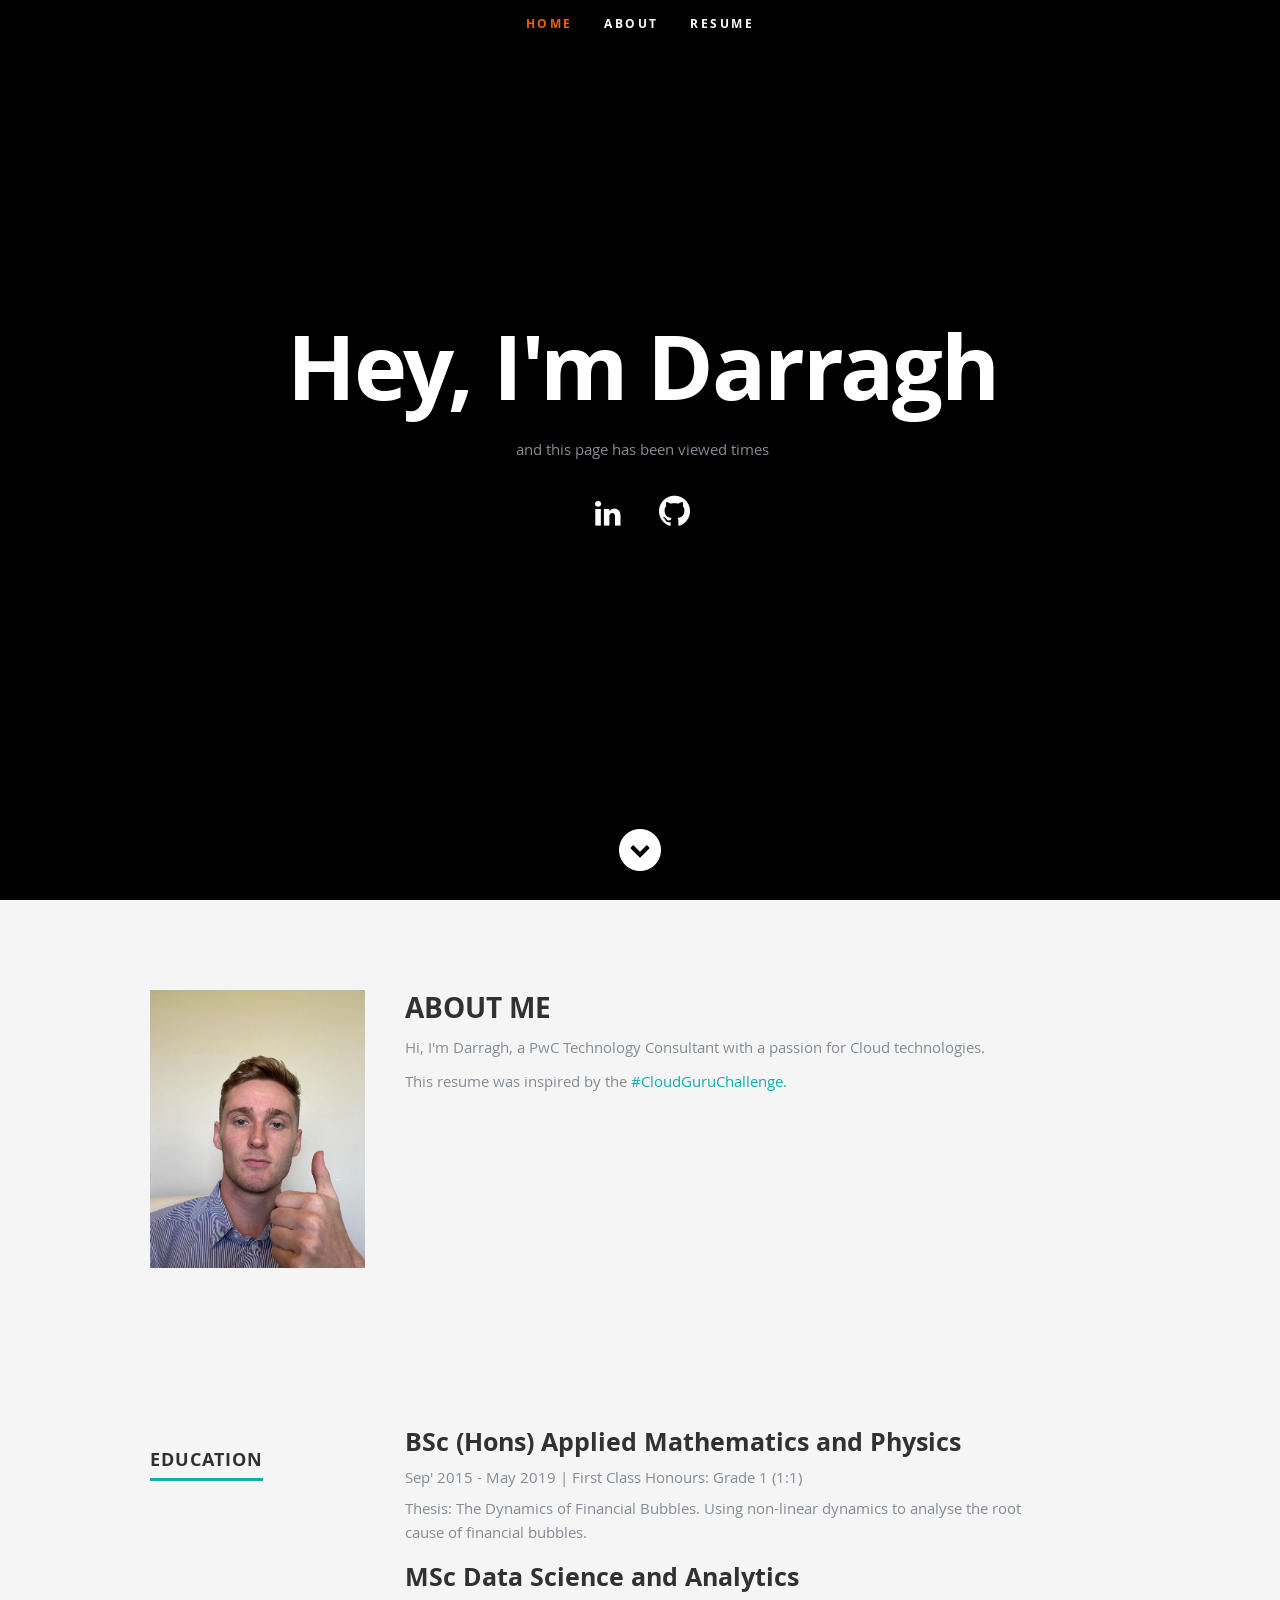
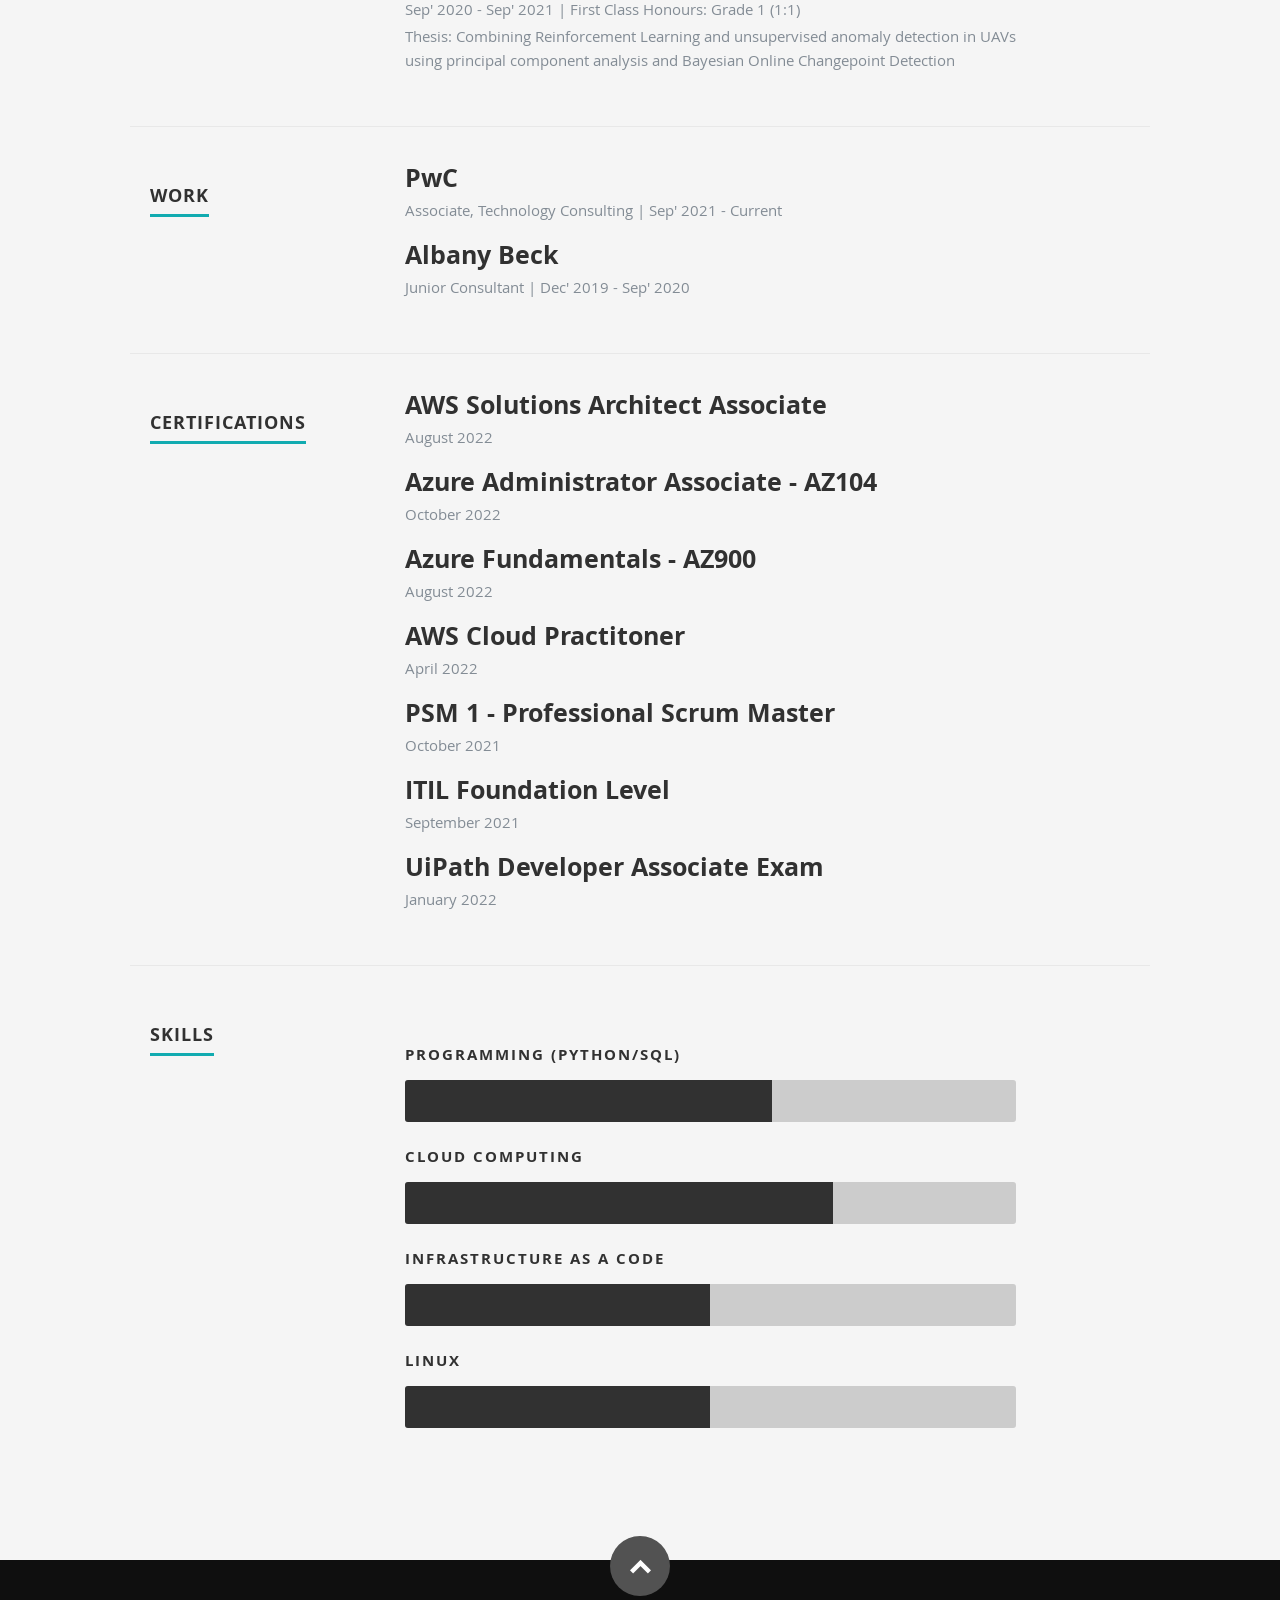
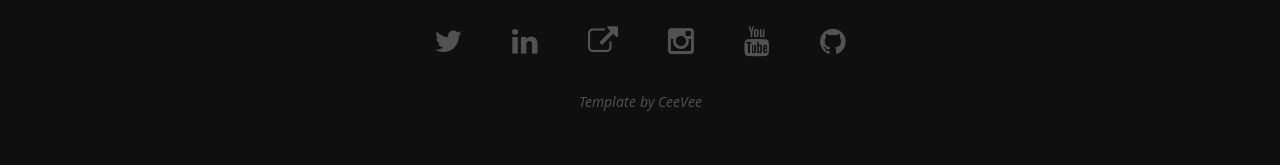
==== commit 4444930e: "amending html for test purposes" ====
--- a/index.html
+++ b/index.html
@@ -7,7 +7,7 @@
    <!--- Basic Page Needs
    ================================================== -->
    <meta charset="utf-8">
-	<title>Darragh's Resume</title>
+	<title>Darragh's CV</title>
 	<meta name="description" content="">
 	<meta name="author" content="">
 
@@ -54,7 +54,7 @@
 
       <div class="row banner">
          <div class="banner-text">
-            <h1 class="responsive-headline">Hi, I'm Darragh</h1>
+            <h1 class="responsive-headline">Hey, I'm Darragh</h1>
             
             <p>and this page has been viewed <a id="counter"></a> times </p>
             <ul class="social">
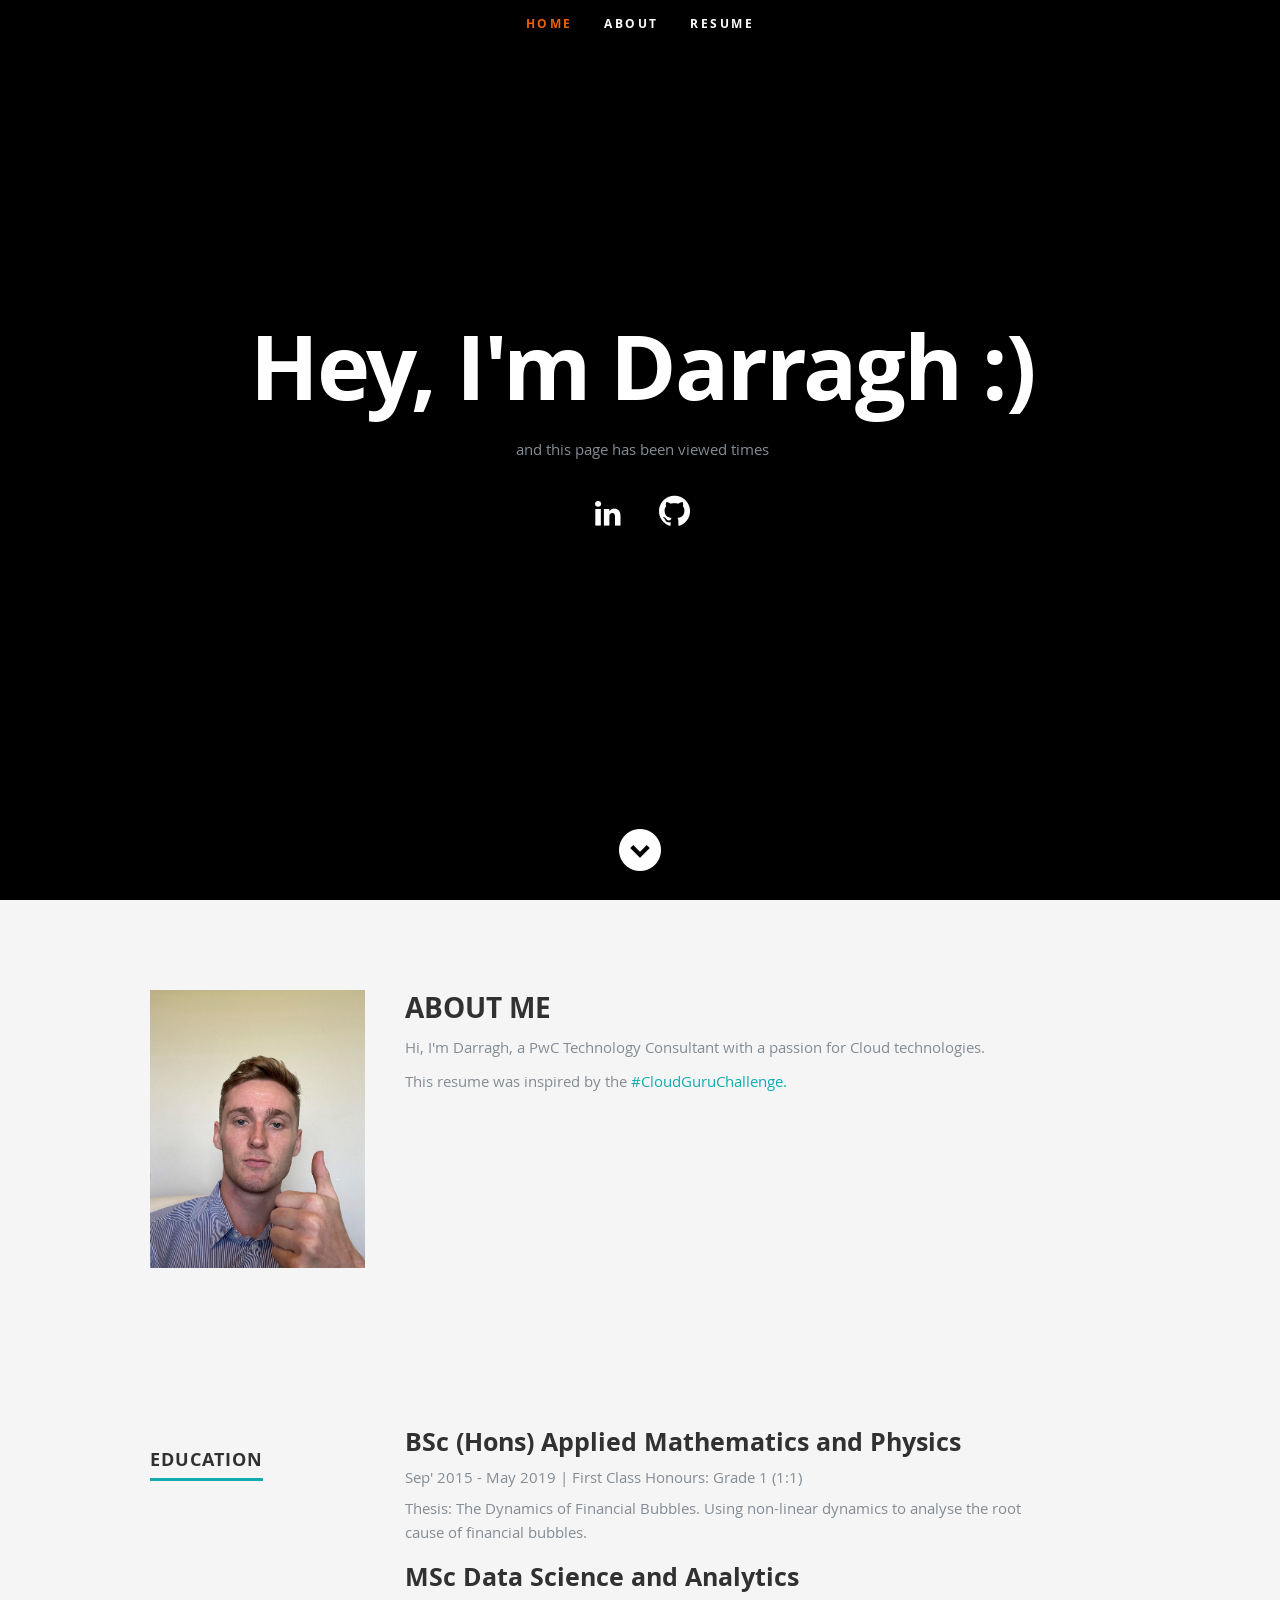
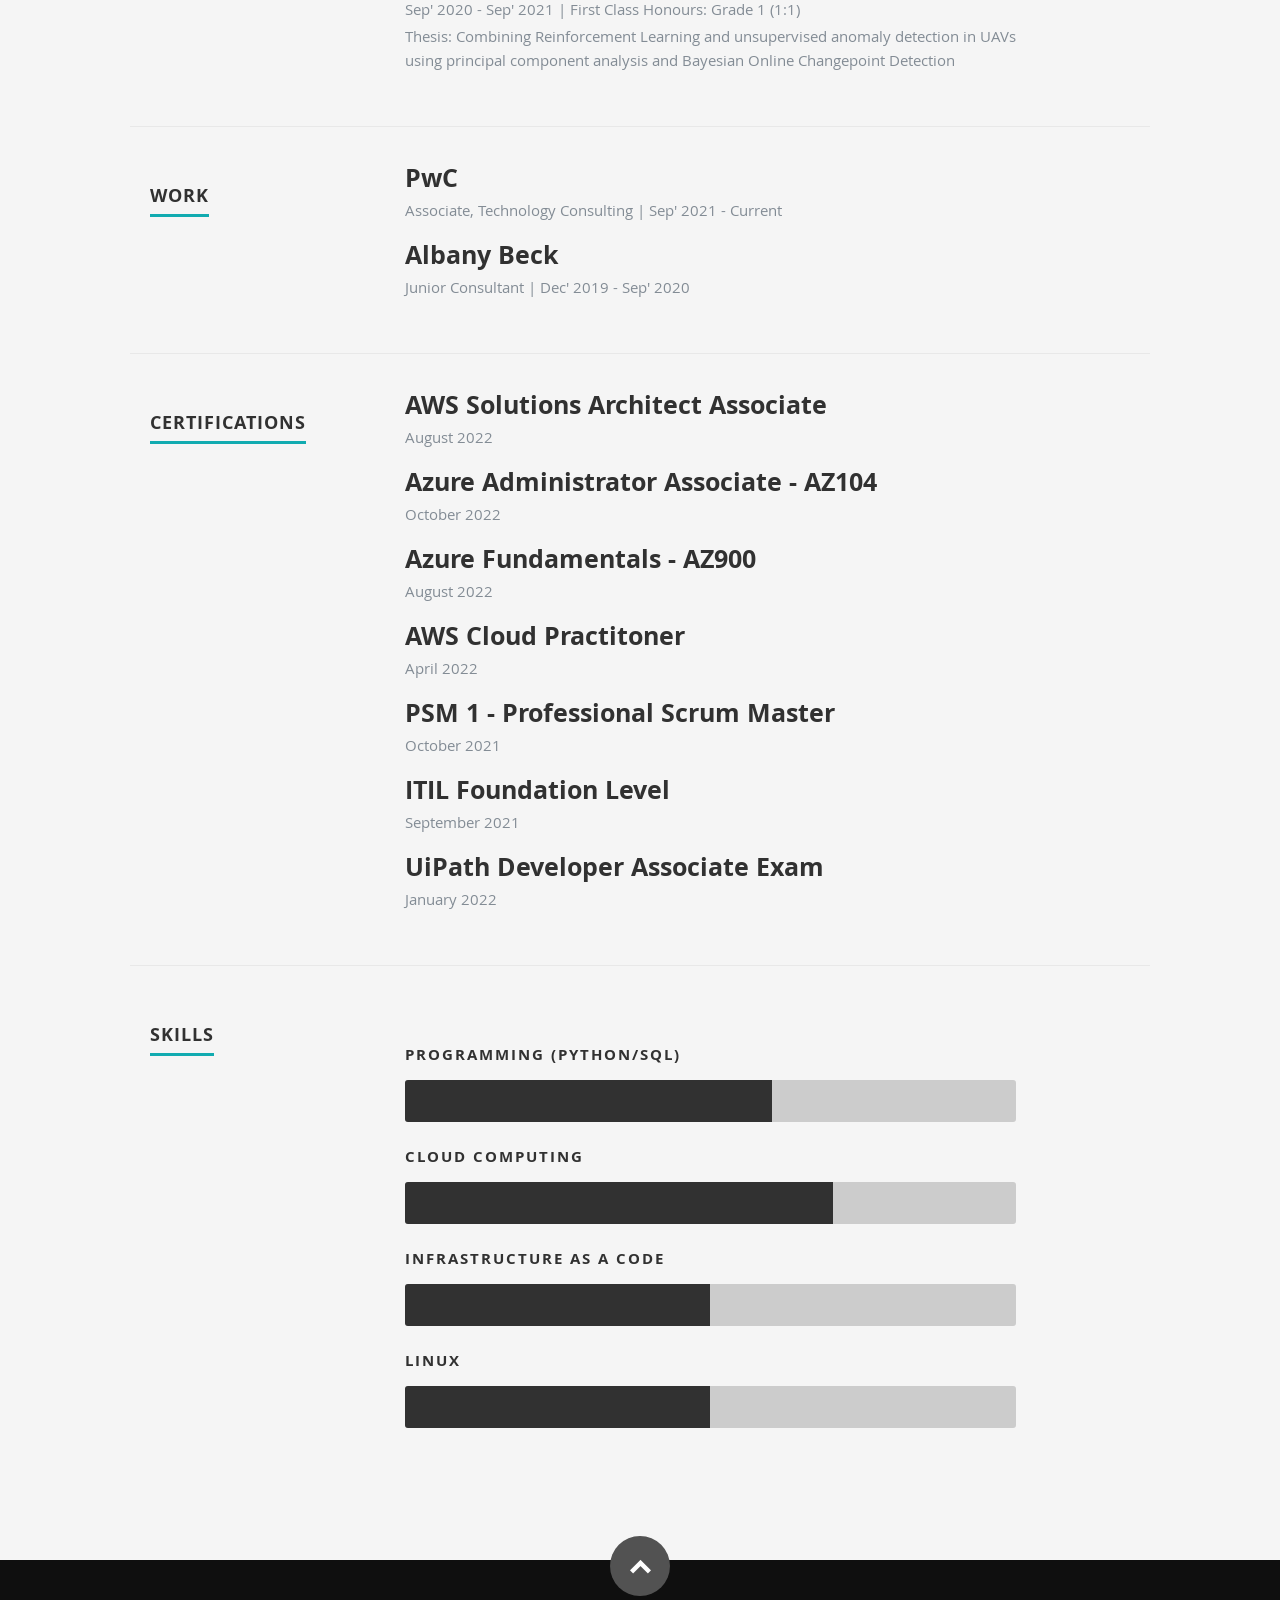
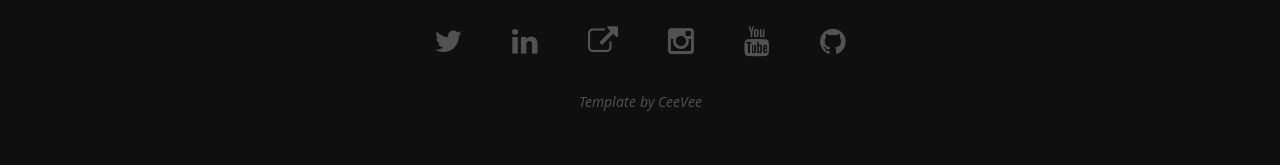
==== commit 27e91c2b: "add smily face" ====
--- a/index.html
+++ b/index.html
@@ -54,7 +54,7 @@
 
       <div class="row banner">
          <div class="banner-text">
-            <h1 class="responsive-headline">Hey, I'm Darragh</h1>
+            <h1 class="responsive-headline">Hey, I'm Darragh :)</h1>
             
             <p>and this page has been viewed <a id="counter"></a> times </p>
             <ul class="social">
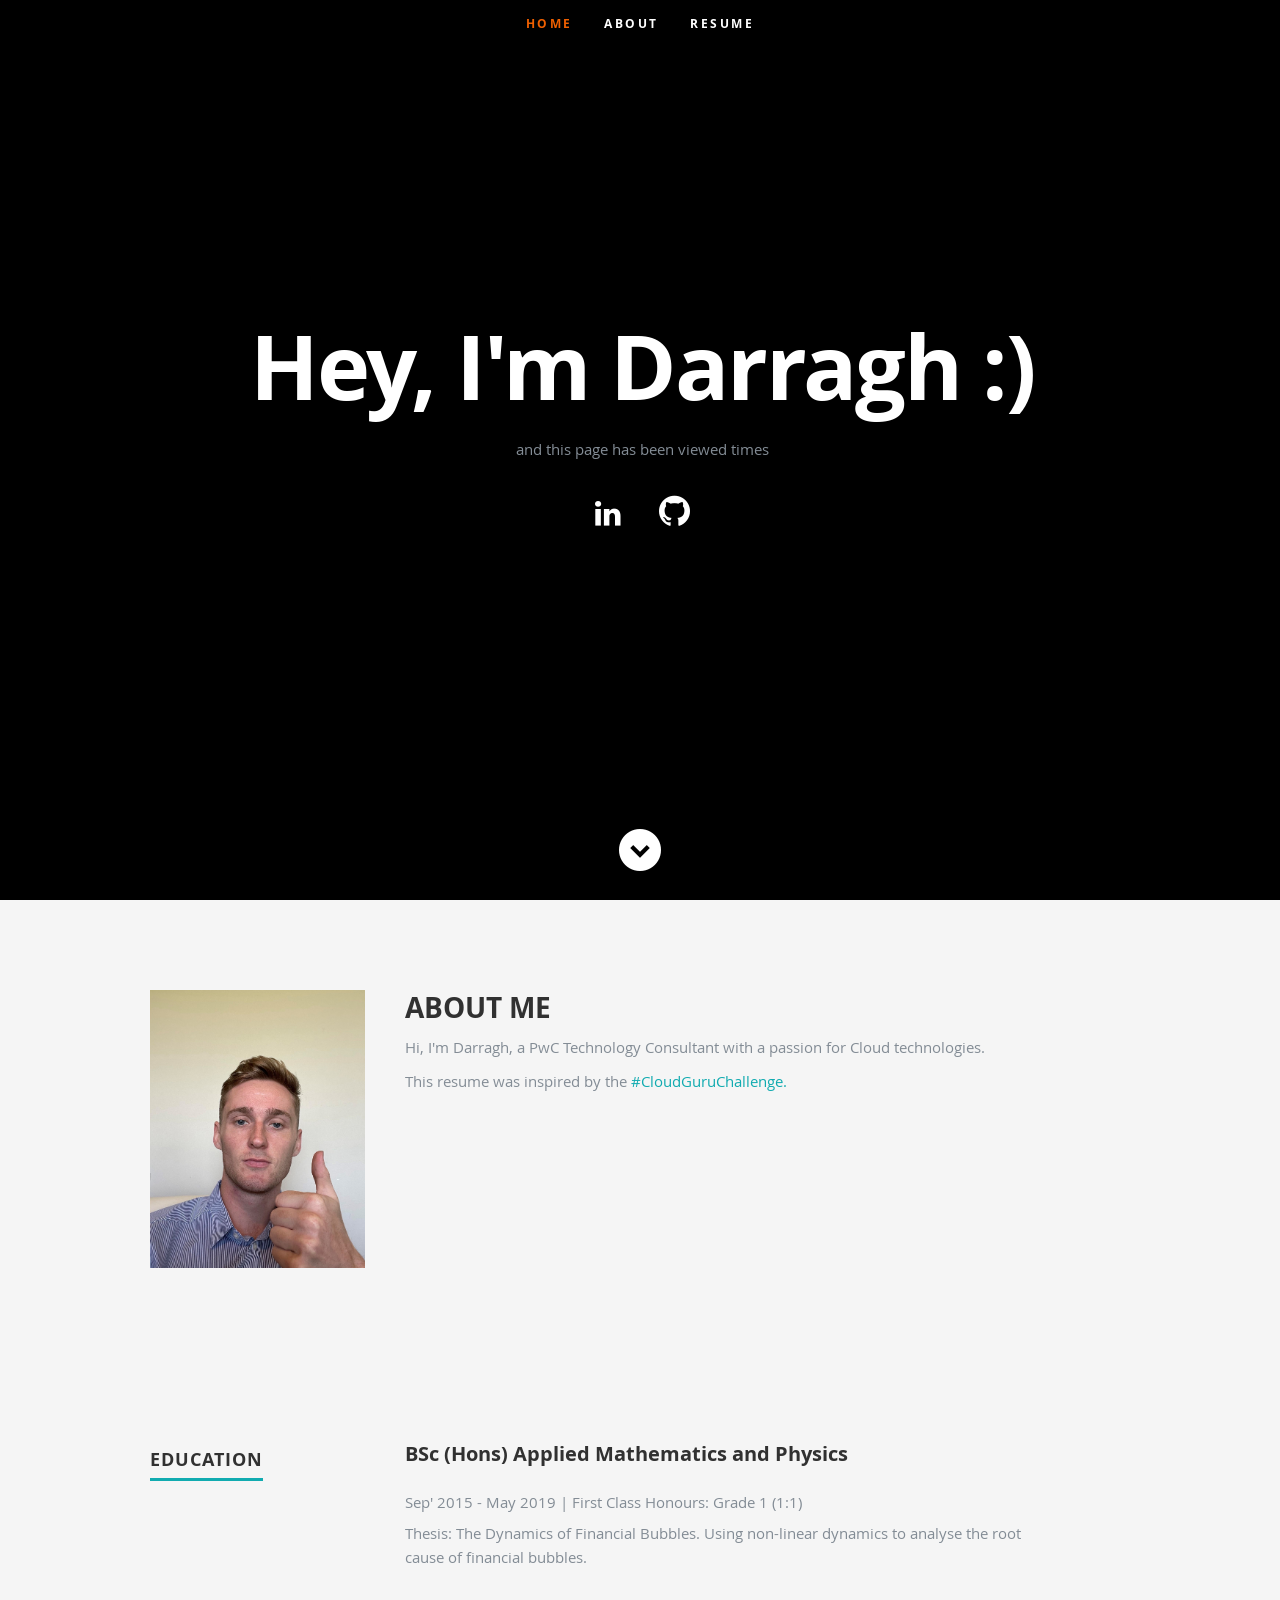
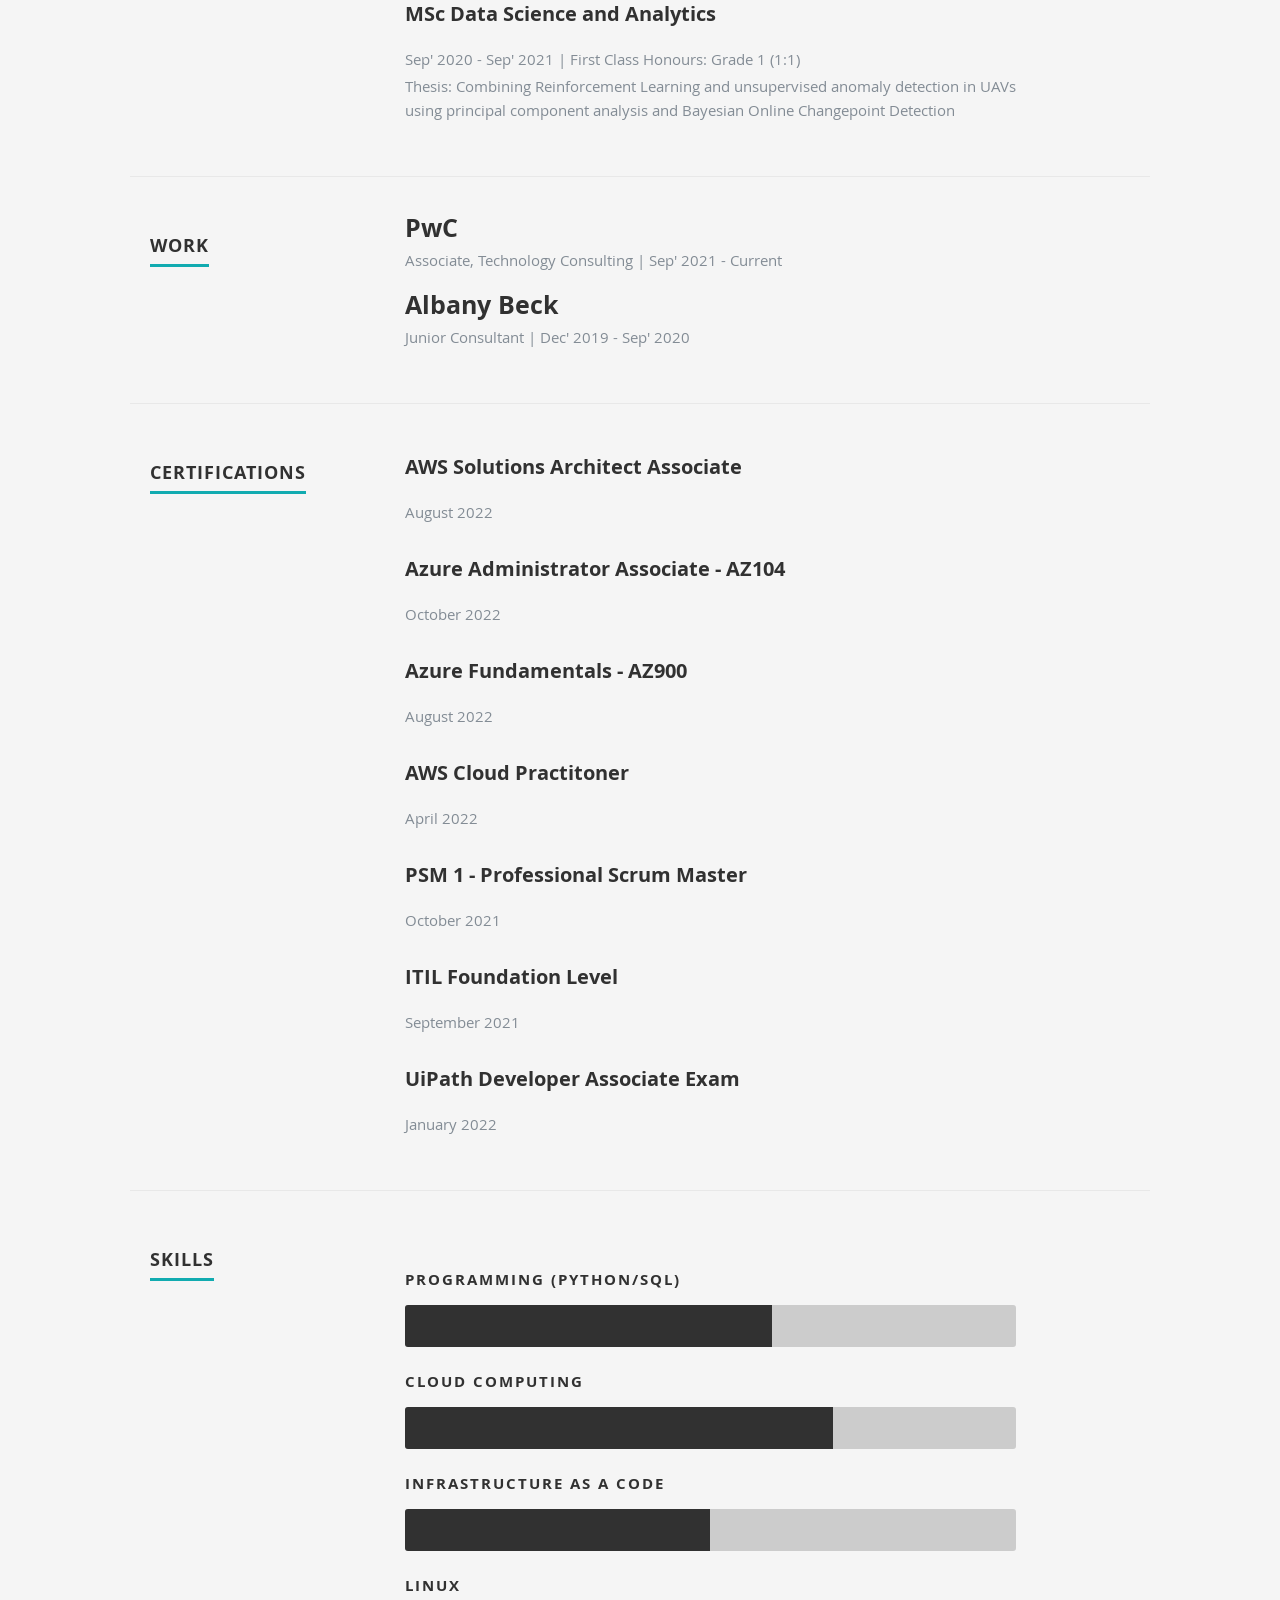
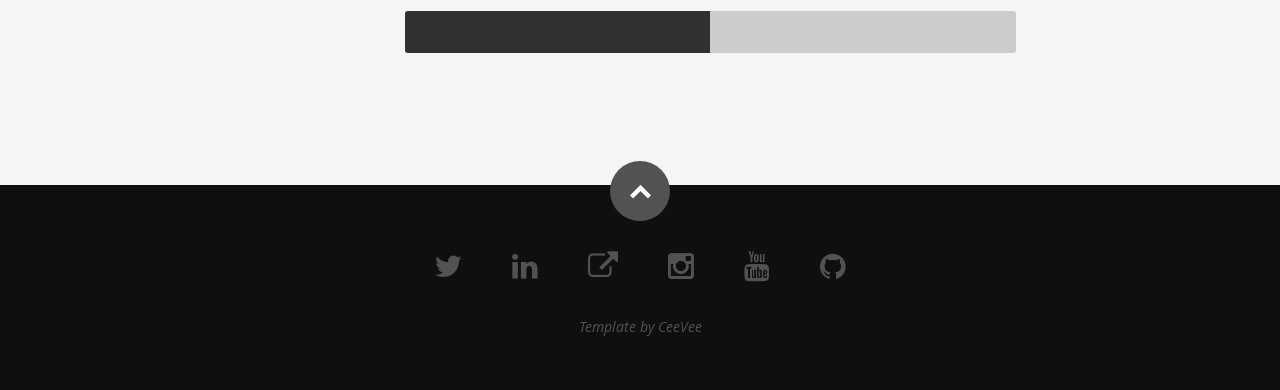
==== commit 84ae8792: "optimizing for mobile" ====
--- a/index.html
+++ b/index.html
@@ -119,7 +119,7 @@
 
               <div class="twelve columns">
 
-                 <h3>BSc (Hons) Applied Mathematics and Physics</h3>
+                 <h4>BSc (Hons) Applied Mathematics and Physics</h3>
                  <br class="info"><em class="date">Sep' 2015 - May 2019 | First Class Honours: Grade 1 (1:1) </br>
                   <p class="Descripton">Thesis: The Dynamics of Financial Bubbles. Using non-linear dynamics to analyse the root cause of financial bubbles. </p>
 
@@ -131,7 +131,7 @@
 
               <div class="twelve columns">
 
-                 <h3>MSc Data Science and Analytics</h3>
+                 <h4>MSc Data Science and Analytics</h3>
                  <br class="info"><em class="date">Sep' 2020 - Sep' 2021 | First Class Honours: Grade 1 (1:1) </br>
                  <p class="Descripton">Thesis: Combining Reinforcement Learning and unsupervised anomaly detection in UAVs using principal component analysis and Bayesian Online Changepoint Detection</p>
 
@@ -199,7 +199,7 @@
 
               <div class="twelve columns">
 
-                 <h3>AWS Solutions Architect Associate</h3>
+                 <h4>AWS Solutions Architect Associate</h3>
                  <br class="info"><em class="date"></em> August 2022</br>
                  <p></p> 
 
@@ -212,7 +212,7 @@
 
             <div class="twelve columns">
 
-               <h3>Azure Administrator Associate - AZ104</h3>
+               <h4>Azure Administrator Associate - AZ104</h3>
                <br class="info"><em class="date"></em> October 2022</br>
                <p></p> 
 
@@ -226,7 +226,7 @@
 
             <div class="twelve columns">
 
-               <h3>Azure Fundamentals - AZ900</h3>
+               <h4>Azure Fundamentals - AZ900</h3>
                <br class="info"><em class="date"></em> August 2022</br>
                <p></p> 
 
@@ -239,7 +239,7 @@
 
             <div class="twelve columns">
 
-               <h3>AWS Cloud Practitoner</h3>
+               <h4>AWS Cloud Practitoner</h3>
                <br class="info"><em class="date"></em> April 2022</br>
                <p></p> 
 
@@ -252,7 +252,7 @@
 
             <div class="twelve columns">
 
-               <h3>PSM 1 - Professional Scrum Master</h3>
+               <h4>PSM 1 - Professional Scrum Master</h3>
                <br class="info"><em class="date"></em> October 2021</br>
                <p></p> 
 
@@ -265,7 +265,7 @@
 
             <div class="twelve columns">
 
-               <h3>ITIL Foundation Level</h3>
+               <h4>ITIL Foundation Level</h3>
                <br class="info"><em class="date"></em> September 2021</br>
                <p></p> 
 
@@ -278,7 +278,7 @@
 
             <div class="twelve columns">
 
-               <h3>UiPath Developer Associate Exam</h3>
+               <h4>UiPath Developer Associate Exam</h3>
                <br class="info"><em class="date"></em> January 2022</br>
                <p></p> 
 
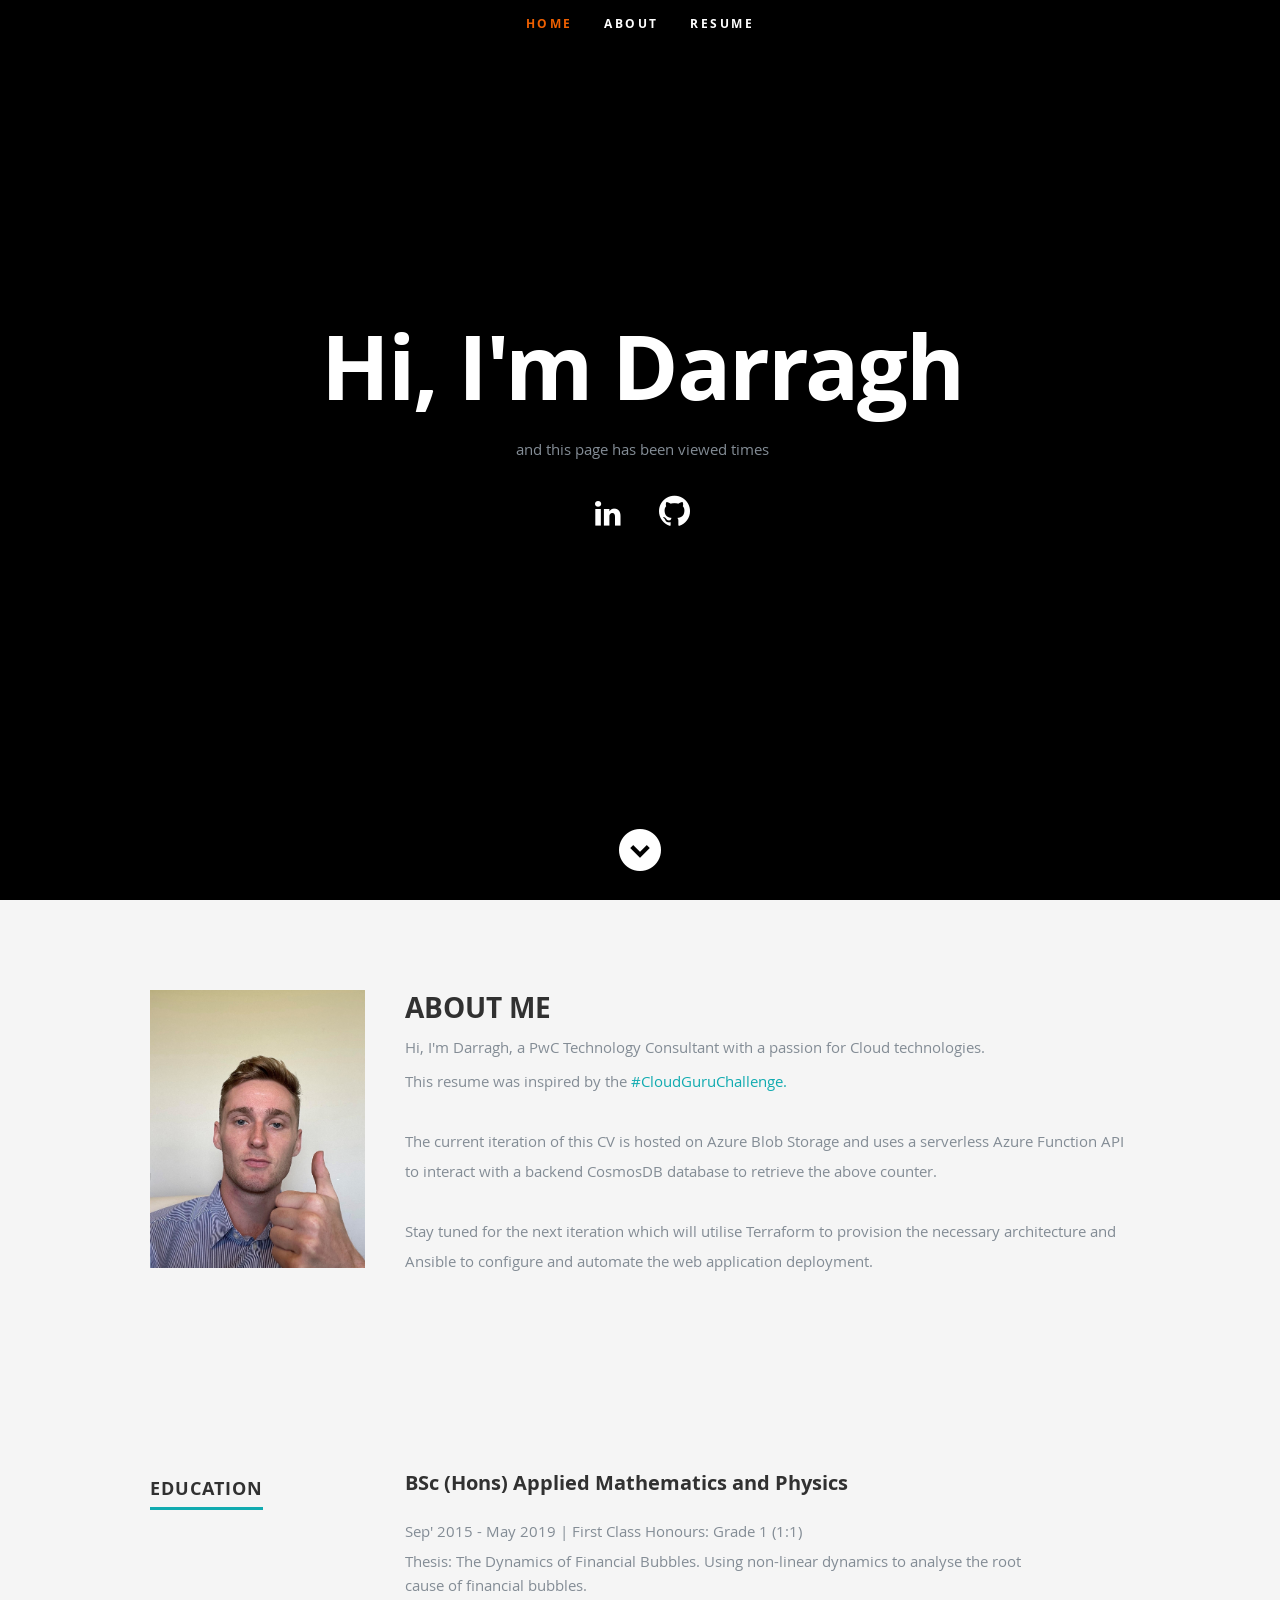
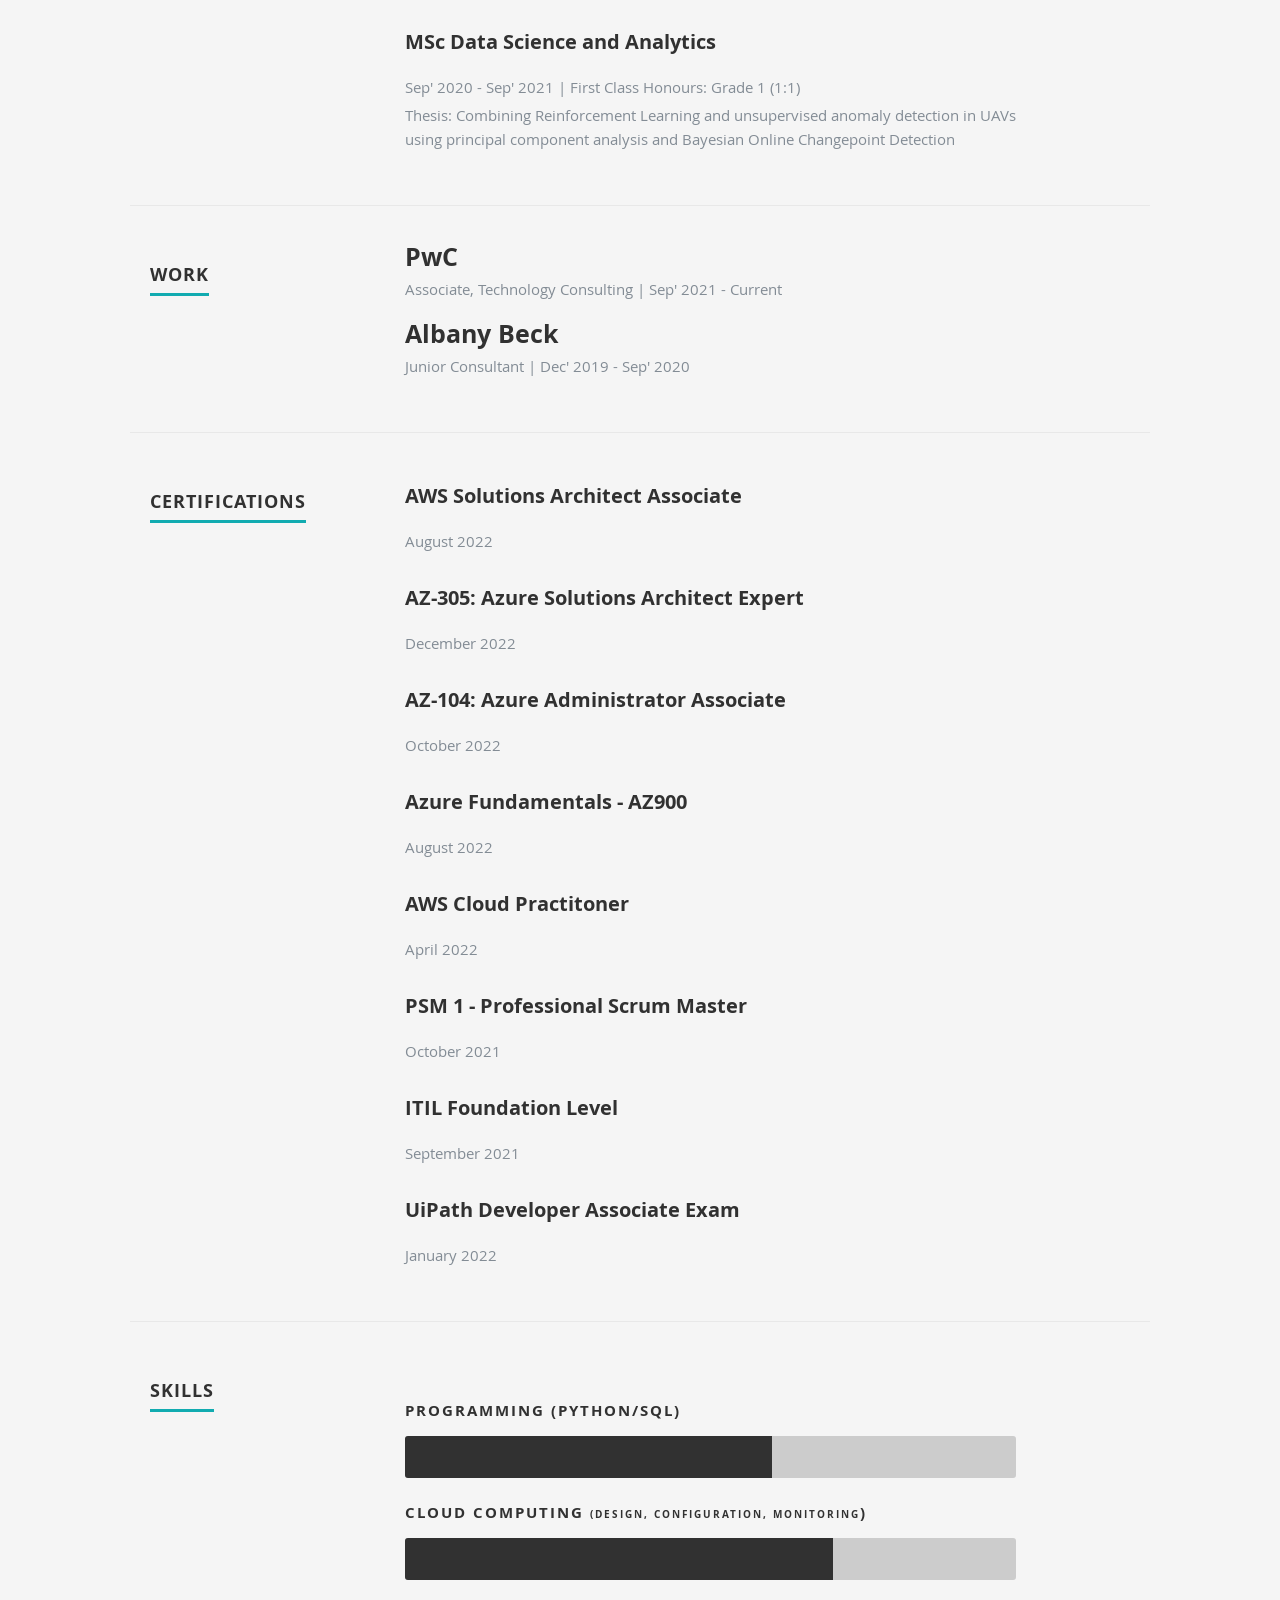
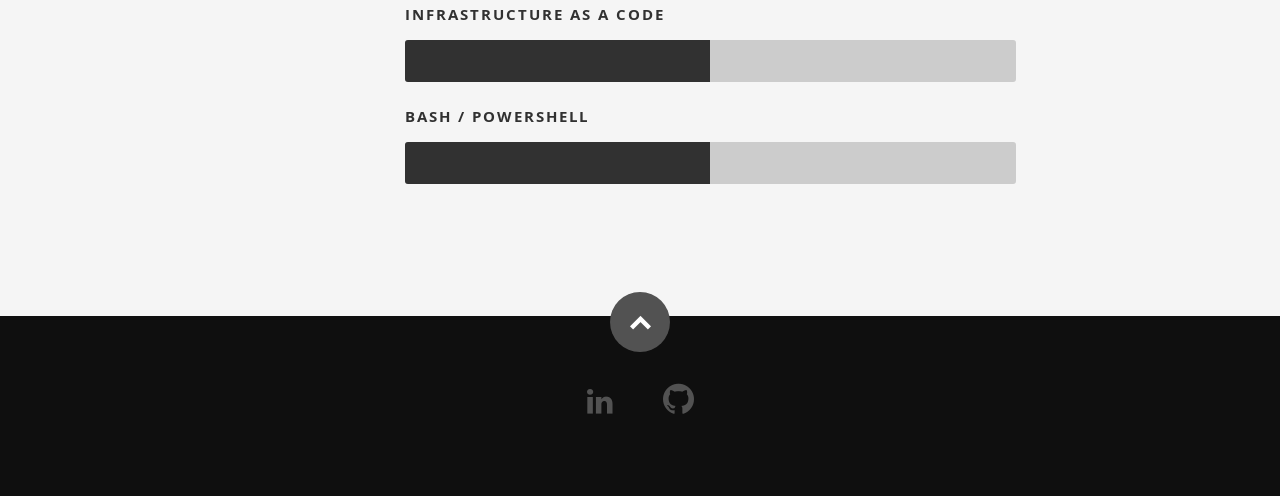
==== commit 55dfc727: "updating skills, links + JS" ====
--- a/index.html
+++ b/index.html
@@ -54,7 +54,7 @@
 
       <div class="row banner">
          <div class="banner-text">
-            <h1 class="responsive-headline">Hey, I'm Darragh :)</h1>
+            <h1 class="responsive-headline">Hi, I'm Darragh</h1>
             
             <p>and this page has been viewed <a id="counter"></a> times </p>
             <ul class="social">
@@ -91,8 +91,10 @@
                
          </br>
       </br>
-       This resume was inspired by the <span><a href="https://acloudguru.com/blog/engineering/cloudguruchallenge-your-resume-in-azure"> #CloudGuruChallenge.</a></span>
-            
+       This resume was inspired by the <span><a href="https://acloudguru.com/blog/engineering/cloudguruchallenge-your-resume-in-azure"> #CloudGuruChallenge.</a></span> 
+       <p> The current iteration of this CV is hosted on Azure Blob Storage and uses a serverless Azure Function API to interact with a backend CosmosDB database to retrieve the above counter. </p>
+       <p>Stay tuned for the next iteration which will utilise Terraform to provision the necessary architecture and Ansible to configure and automate the web application deployment. </p>
+          
 
          </div> <!-- end .main-col -->
 
@@ -206,13 +208,26 @@
               </div>
 
            </div> <!-- item end -->
-
-           
-           <div class="row item">
-
-            <div class="twelve columns">
-
-               <h4>Azure Administrator Associate - AZ104</h3>
+           
+           <div class="row item">
+
+            <div class="twelve columns">
+
+               <h4>AZ-305: Azure Solutions Architect Expert</h3>
+               <br class="info"><em class="date"></em> December 2022</br>
+               <p></p> 
+
+            </div>
+         
+
+           </div> <!-- item end -->
+
+           
+           <div class="row item">
+
+            <div class="twelve columns">
+
+               <h4>AZ-104: Azure Administrator Associate</h3>
                <br class="info"><em class="date"></em> October 2022</br>
                <p></p> 
 
@@ -307,9 +322,9 @@
 
 				   <ul class="skills">
 					   <li><span class="bar-expand python"></span><em>Programming (Python/SQL)</em></li>
-                  <li><span class="bar-expand cloud"></span><em>Cloud Computing</em></li>
+                  <li><span class="bar-expand cloud"></span><em>Cloud Computing <font size = "-10"> (Design, configuration, monitoring</font>) </em></li>
 						<li><span class="bar-expand iac"></span><em>Infrastructure as a code</em></li>
-						<li><span class="bar-expand cli"></span><em> Linux</em></li>
+						<li><span class="bar-expand cli"></span><em> Bash / Powershell</em></li>
 					</ul>
 
 				</div><!-- end skill-bars -->
@@ -332,17 +347,8 @@
          <div class="twelve columns">
 
             <ul class="social-links">
-               <li><a href="https://twitter.com/madebygps"><i class="fa fa-twitter"></i></a></li>
-               <li><a href="https://linkedin.com/in/gwyneth-pena"><i class="fa fa-linkedin"></i></a></li>
-               <li><a href="https://madebygps.com"><i class="fa fa-external-link"></i></a></li>
-               <li><a href="https://instagram.com/madebygps"><i class="fa fa-instagram"></i></a></li>
-               <li><a href="https://youtube.com/madebygps"><i class="fa fa-youtube"></i></a></li>
-               <li><a href="https://github.com/madebygps/cgc-azure-resume"><i class="fa fa-github"></i></a></li>
-            </ul>
-
-            <ul class="copyright">
-               <a href="https://www.styleshout.com/free-templates/ceevee/"> Template by CeeVee </a>
-                
+               <li><a href="www.linkedin.com/in/darragh-corkery"><i class="fa fa-linkedin"></i></a></li>
+               <li><a href="https://github.com/DCorkery97/LearningCloud"><i class="fa fa-github" style="font-size:36px"></i></i></a></li>
             </ul>
 
          </div>
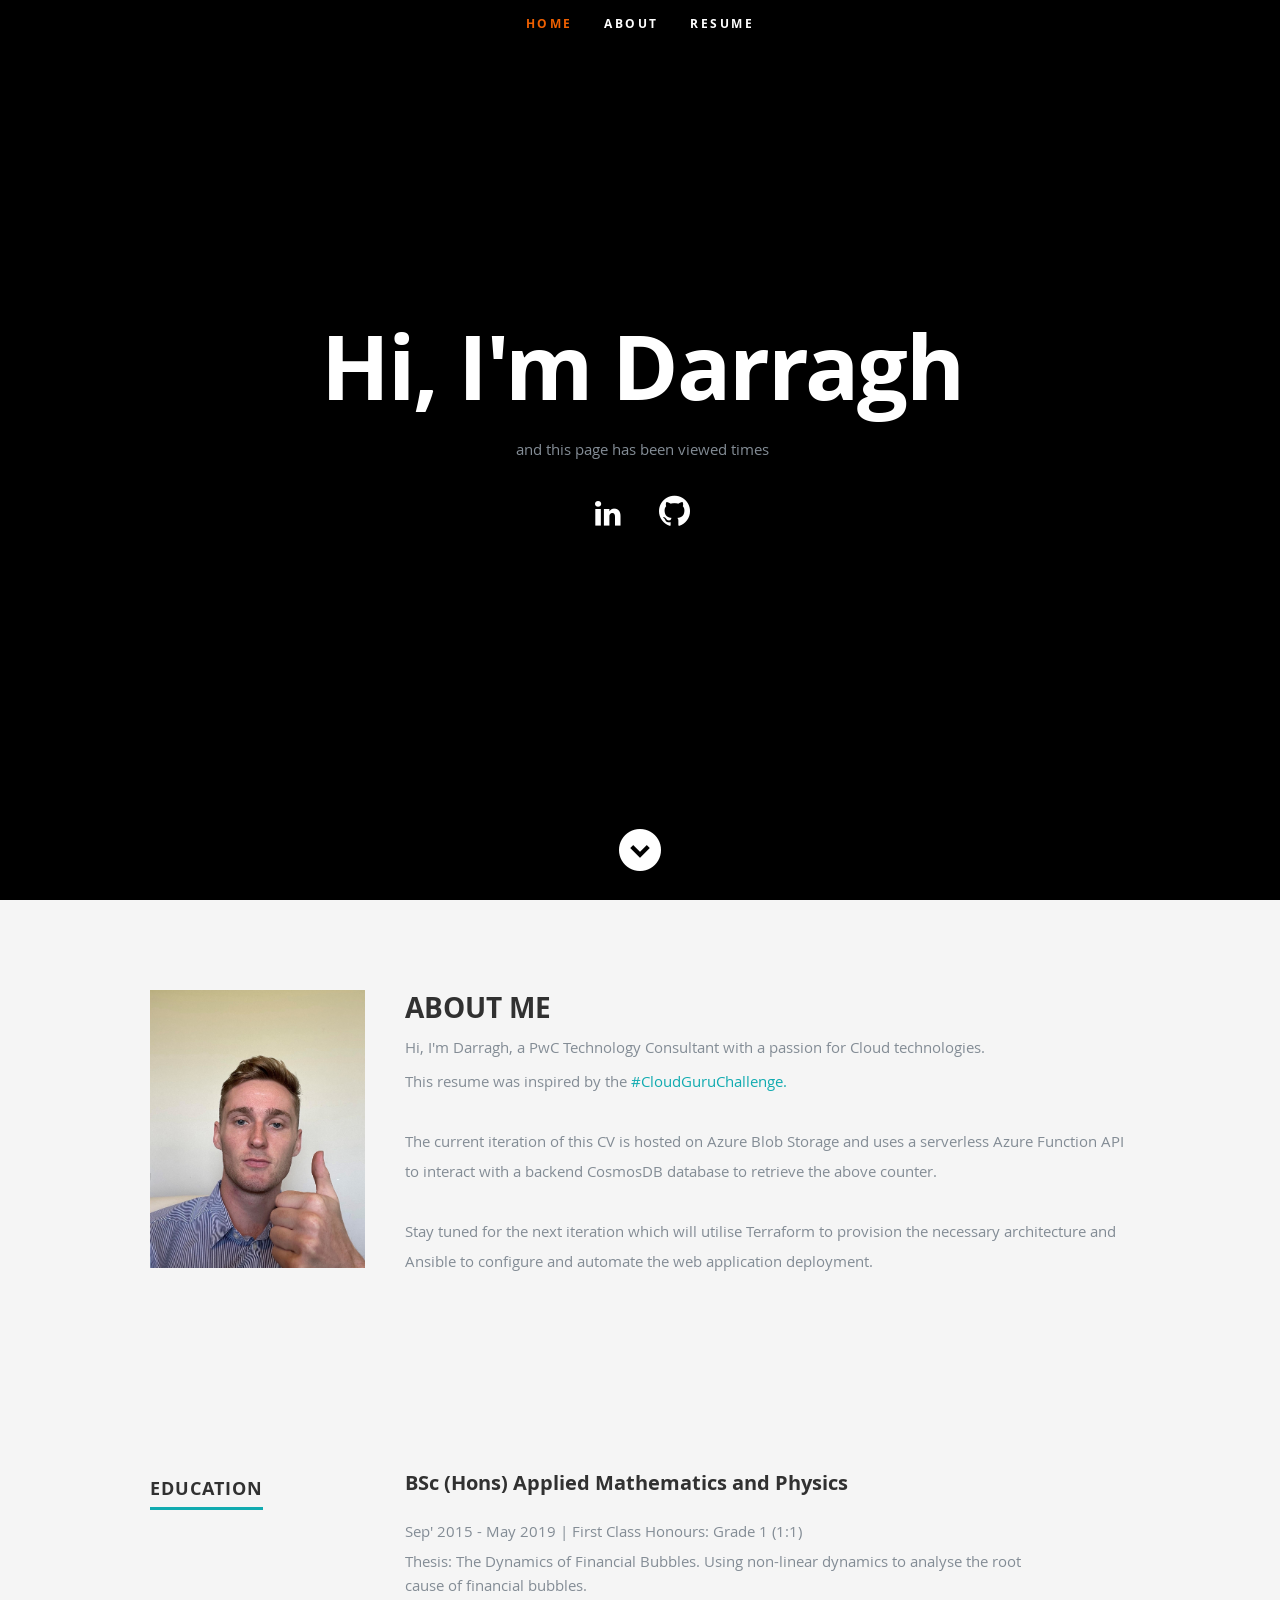
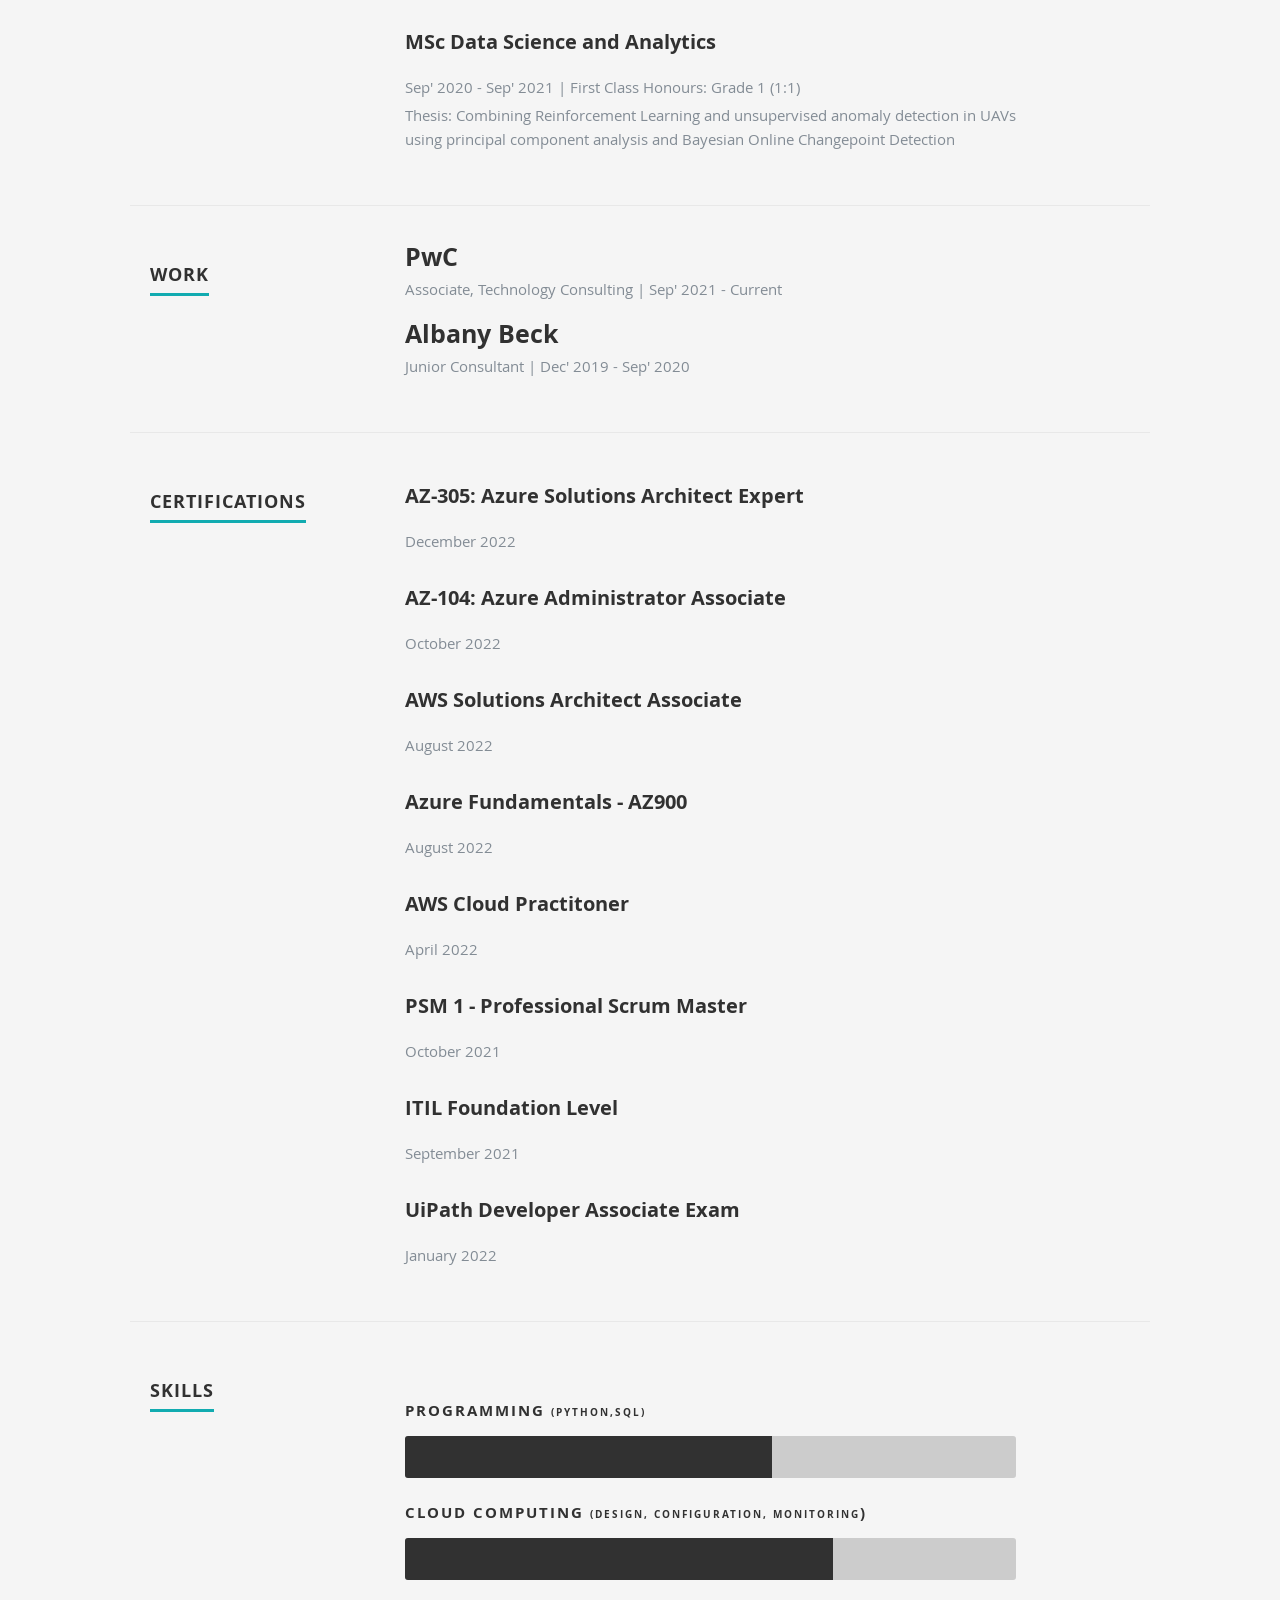
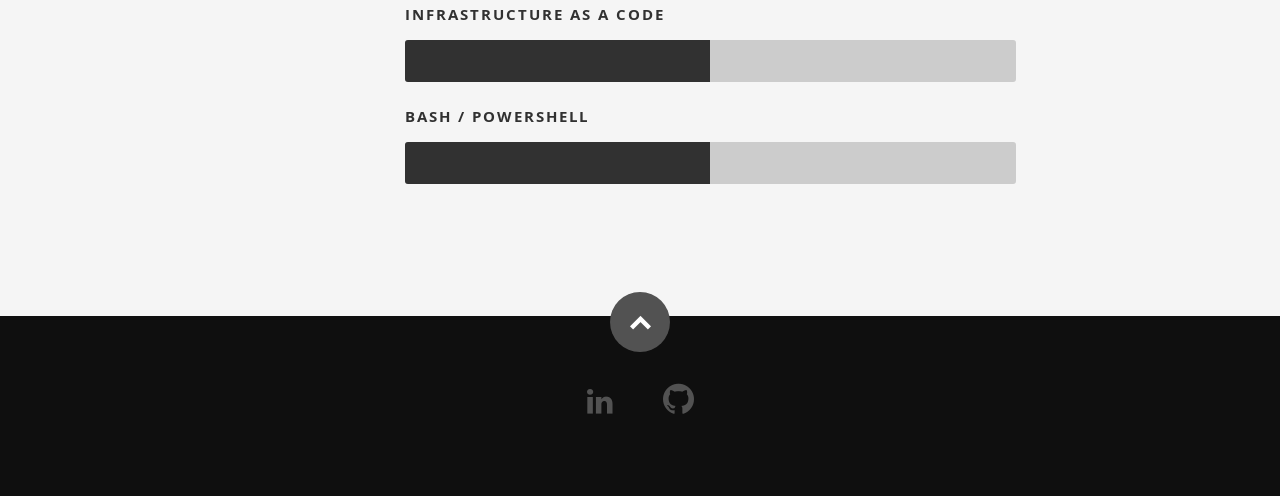
==== commit 0cadc602: "adding backend" ====
--- a/index.html
+++ b/index.html
@@ -201,27 +201,13 @@
 
               <div class="twelve columns">
 
-                 <h4>AWS Solutions Architect Associate</h3>
-                 <br class="info"><em class="date"></em> August 2022</br>
+                 <h4>AZ-305: Azure Solutions Architect Expert </h3>
+                 <br class="info"><em class="date"></em>December 2022</br>
                  <p></p> 
 
               </div>
 
            </div> <!-- item end -->
-           
-           <div class="row item">
-
-            <div class="twelve columns">
-
-               <h4>AZ-305: Azure Solutions Architect Expert</h3>
-               <br class="info"><em class="date"></em> December 2022</br>
-               <p></p> 
-
-            </div>
-         
-
-           </div> <!-- item end -->
-
            
            <div class="row item">
 
@@ -229,6 +215,20 @@
 
                <h4>AZ-104: Azure Administrator Associate</h3>
                <br class="info"><em class="date"></em> October 2022</br>
+               <p></p> 
+
+            </div>
+         
+
+           </div> <!-- item end -->
+
+           
+           <div class="row item">
+
+            <div class="twelve columns">
+
+               <h4>AWS Solutions Architect Associate </h3>
+               <br class="info"><em class="date"></em> August 2022</br>
                <p></p> 
 
             </div>
@@ -321,7 +321,7 @@
 				<div class="bars">
 
 				   <ul class="skills">
-					   <li><span class="bar-expand python"></span><em>Programming (Python/SQL)</em></li>
+					   <li><span class="bar-expand python"></span><em>Programming <font size = "-10">(Python,SQL) </font></em></li>
                   <li><span class="bar-expand cloud"></span><em>Cloud Computing <font size = "-10"> (Design, configuration, monitoring</font>) </em></li>
 						<li><span class="bar-expand iac"></span><em>Infrastructure as a code</em></li>
 						<li><span class="bar-expand cli"></span><em> Bash / Powershell</em></li>
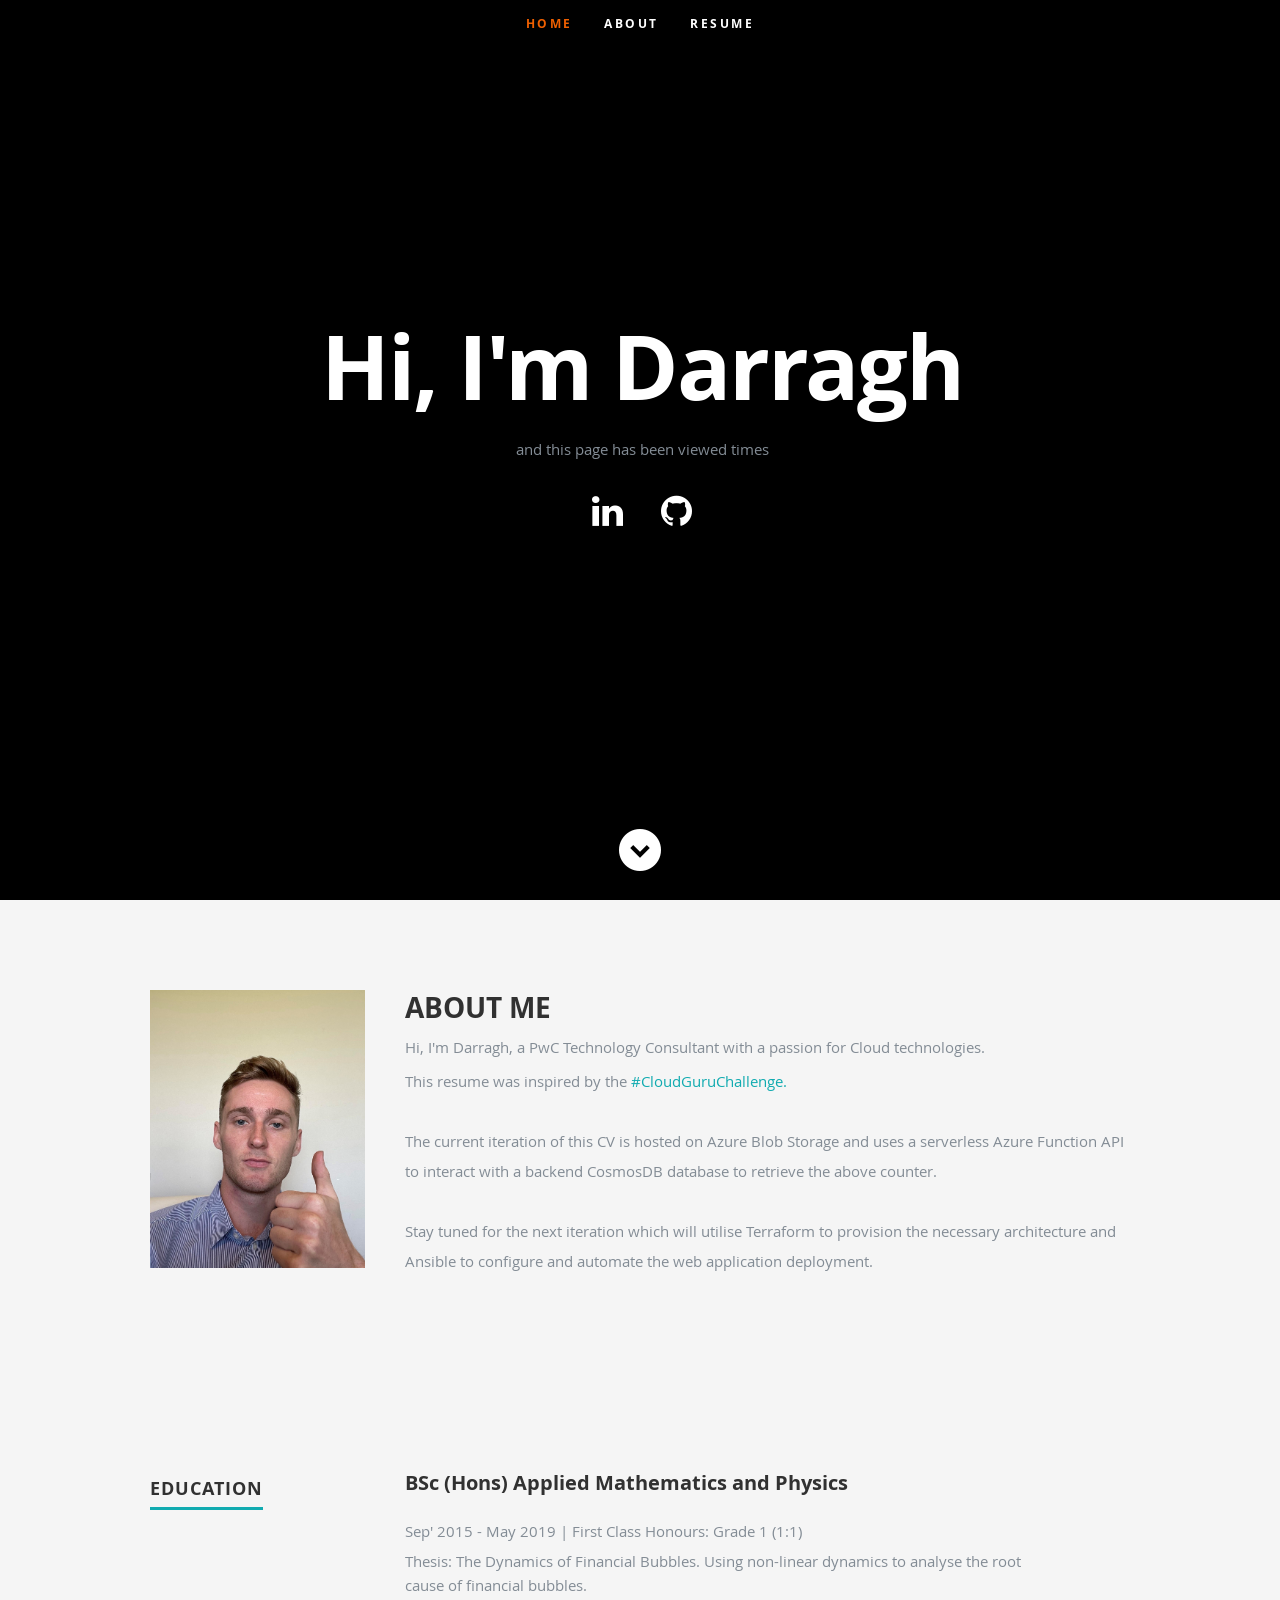
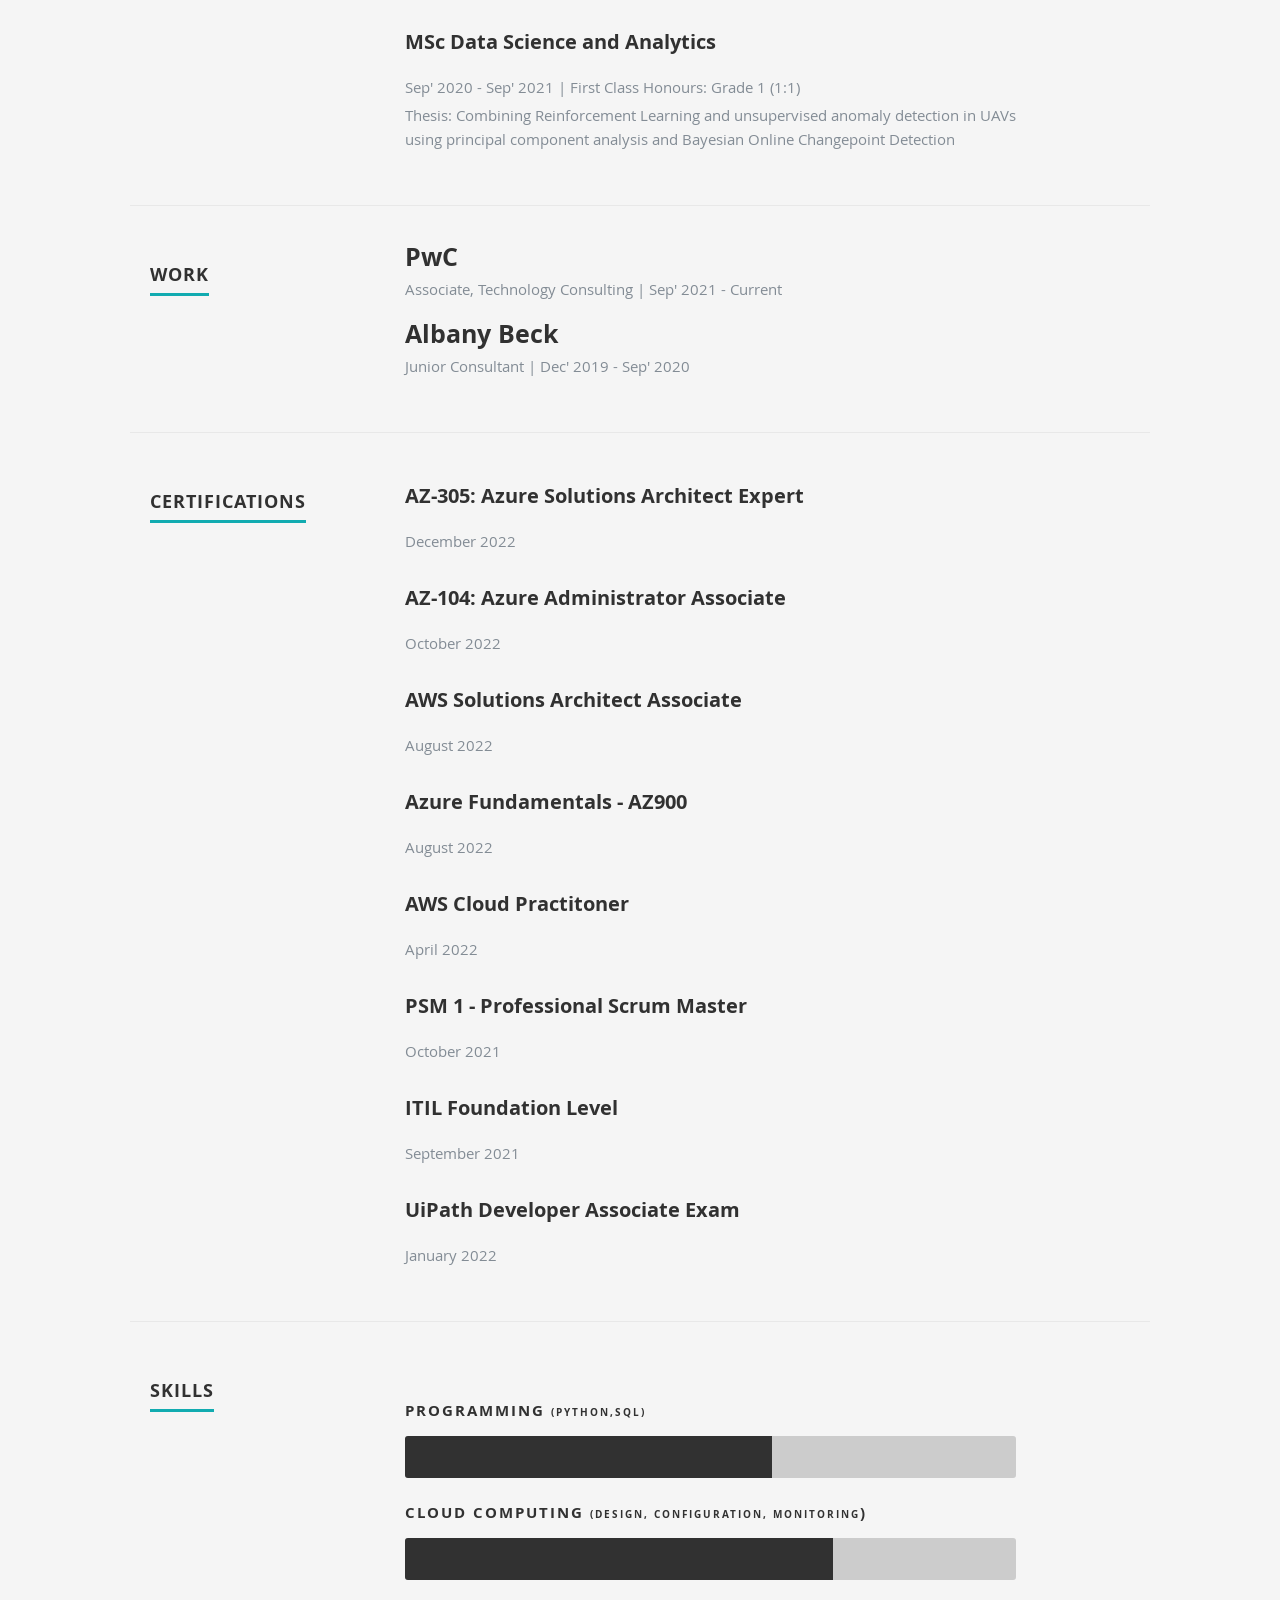
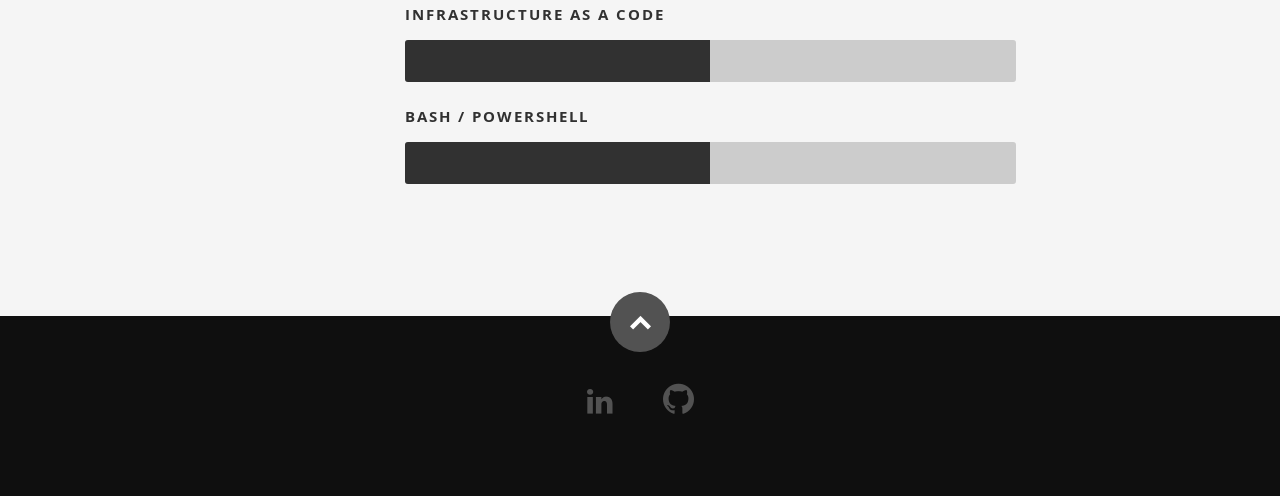
==== commit 70e9e50d: "updating links" ====
--- a/index.html
+++ b/index.html
@@ -58,8 +58,8 @@
             
             <p>and this page has been viewed <a id="counter"></a> times </p>
             <ul class="social">
-                <li><a href="www.linkedin.com/in/darragh-corkery"><i class="fa fa-linkedin"></i></a></li>
-                <li><a href="https://github.com/DCorkery97/LearningCloud"><i class="fa fa-github" style="font-size:36px"></i></i></a></li>
+                <li><a href = "https://www.linkedin.com/in/darragh-corkery"><i class="fa fa-linkedin" style="font-size:36px"></i></a></li>
+                <li><a href = "https://github.com/DCorkery97/LearningCloud"><i class="fa fa-github" style="font-size:36px"></i></a></li>
             </ul>
          </div>
       </div>
